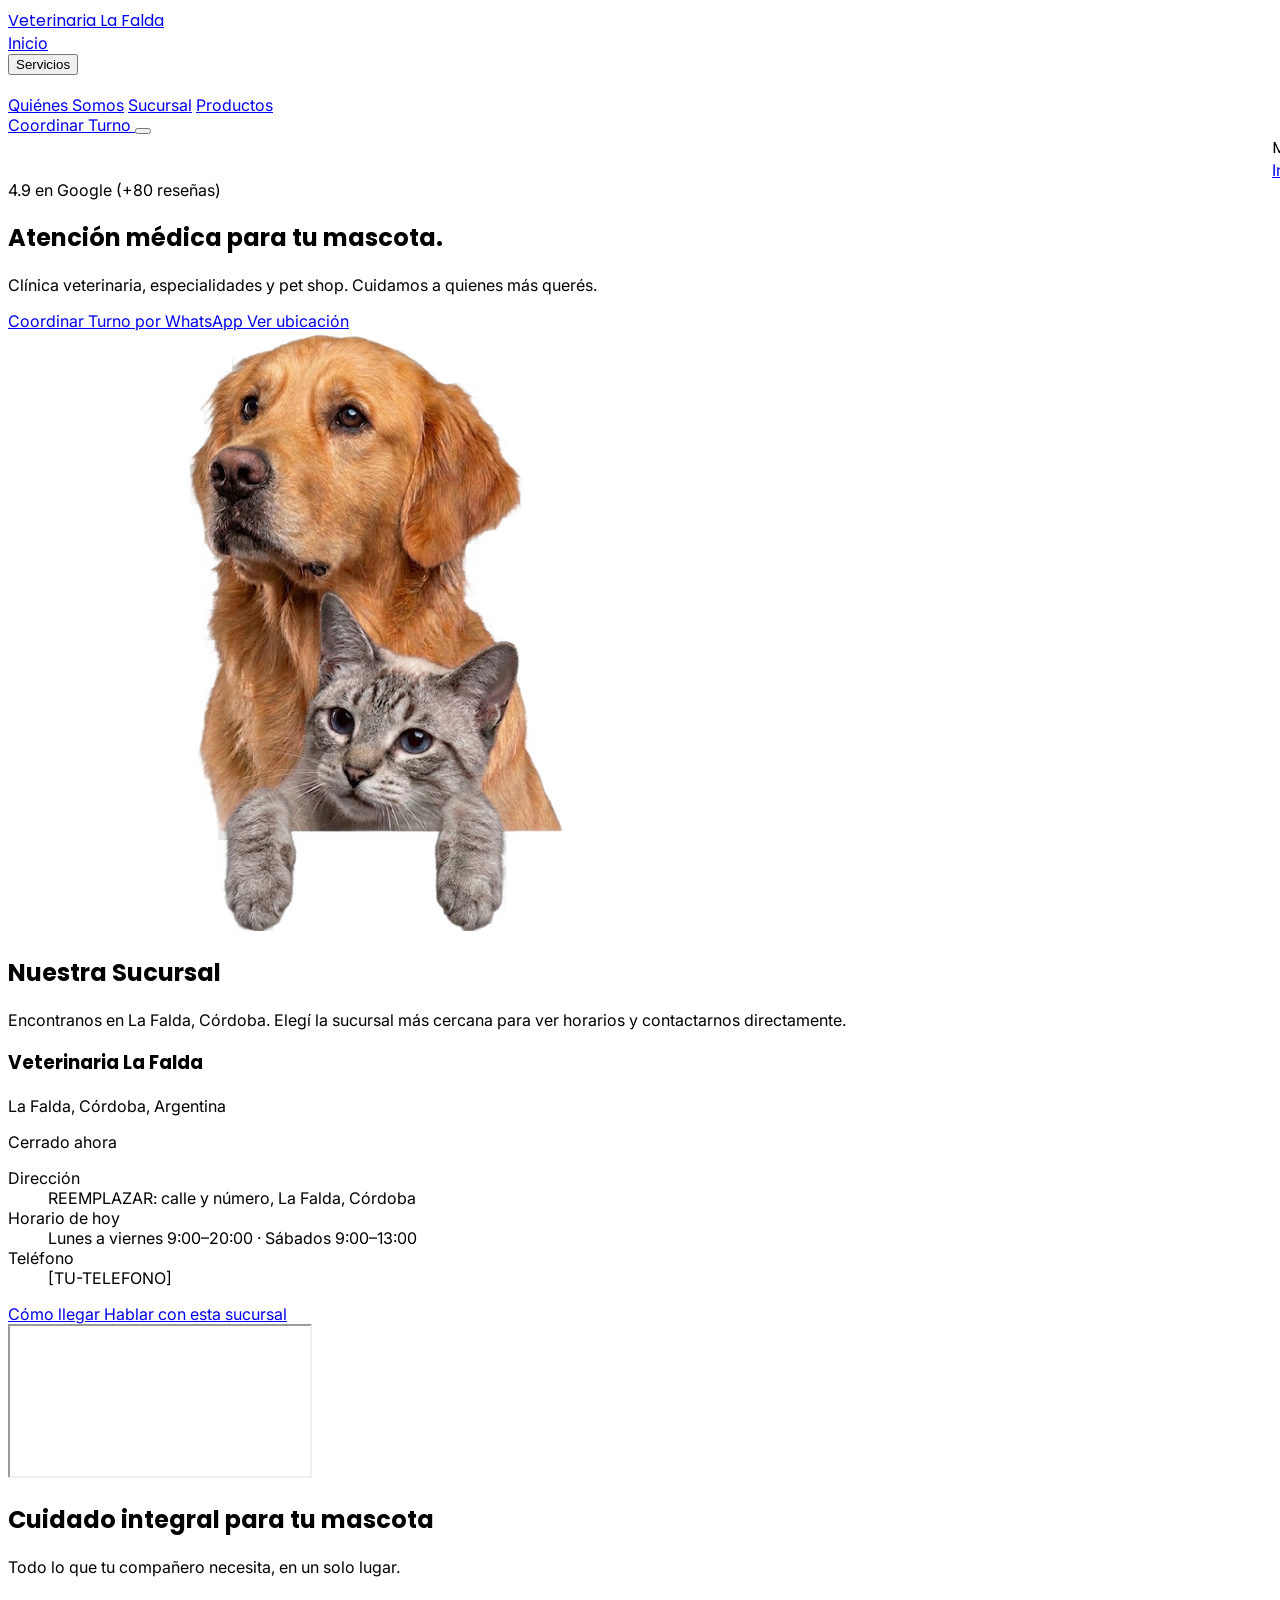
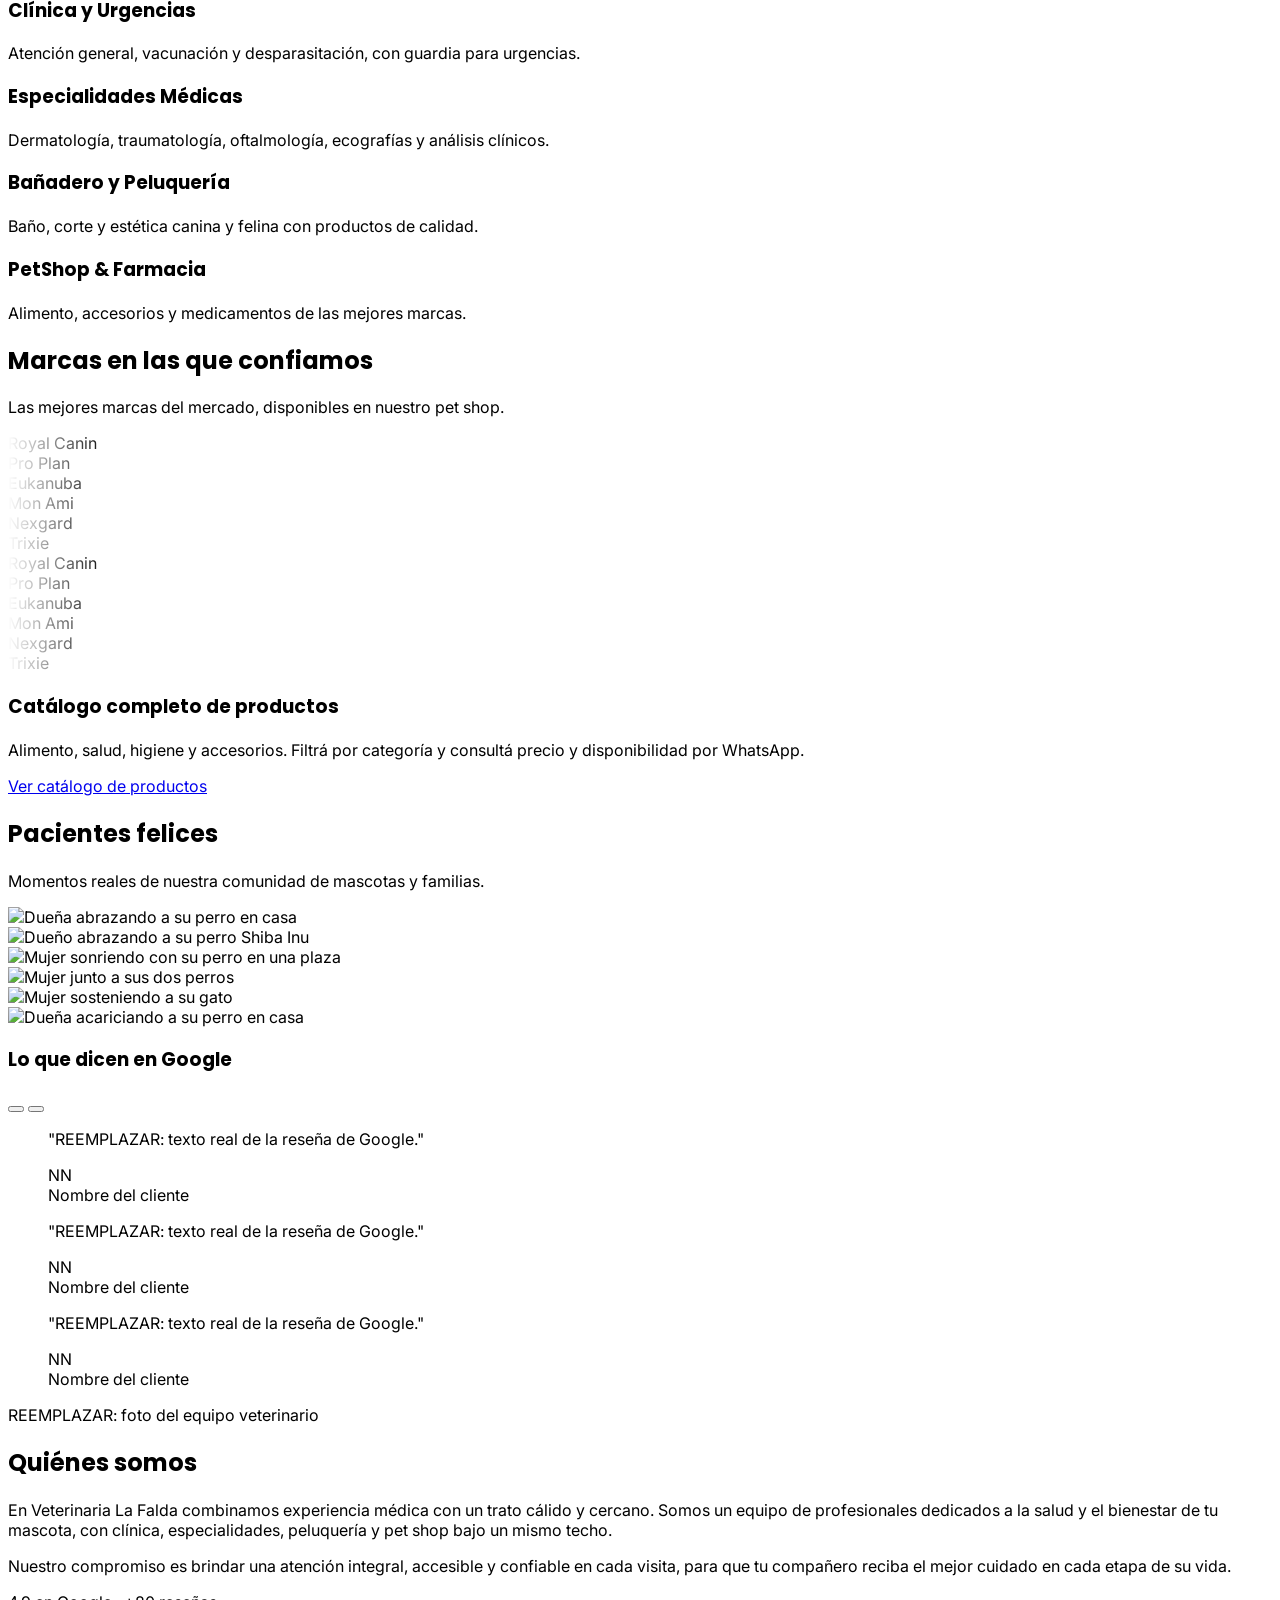
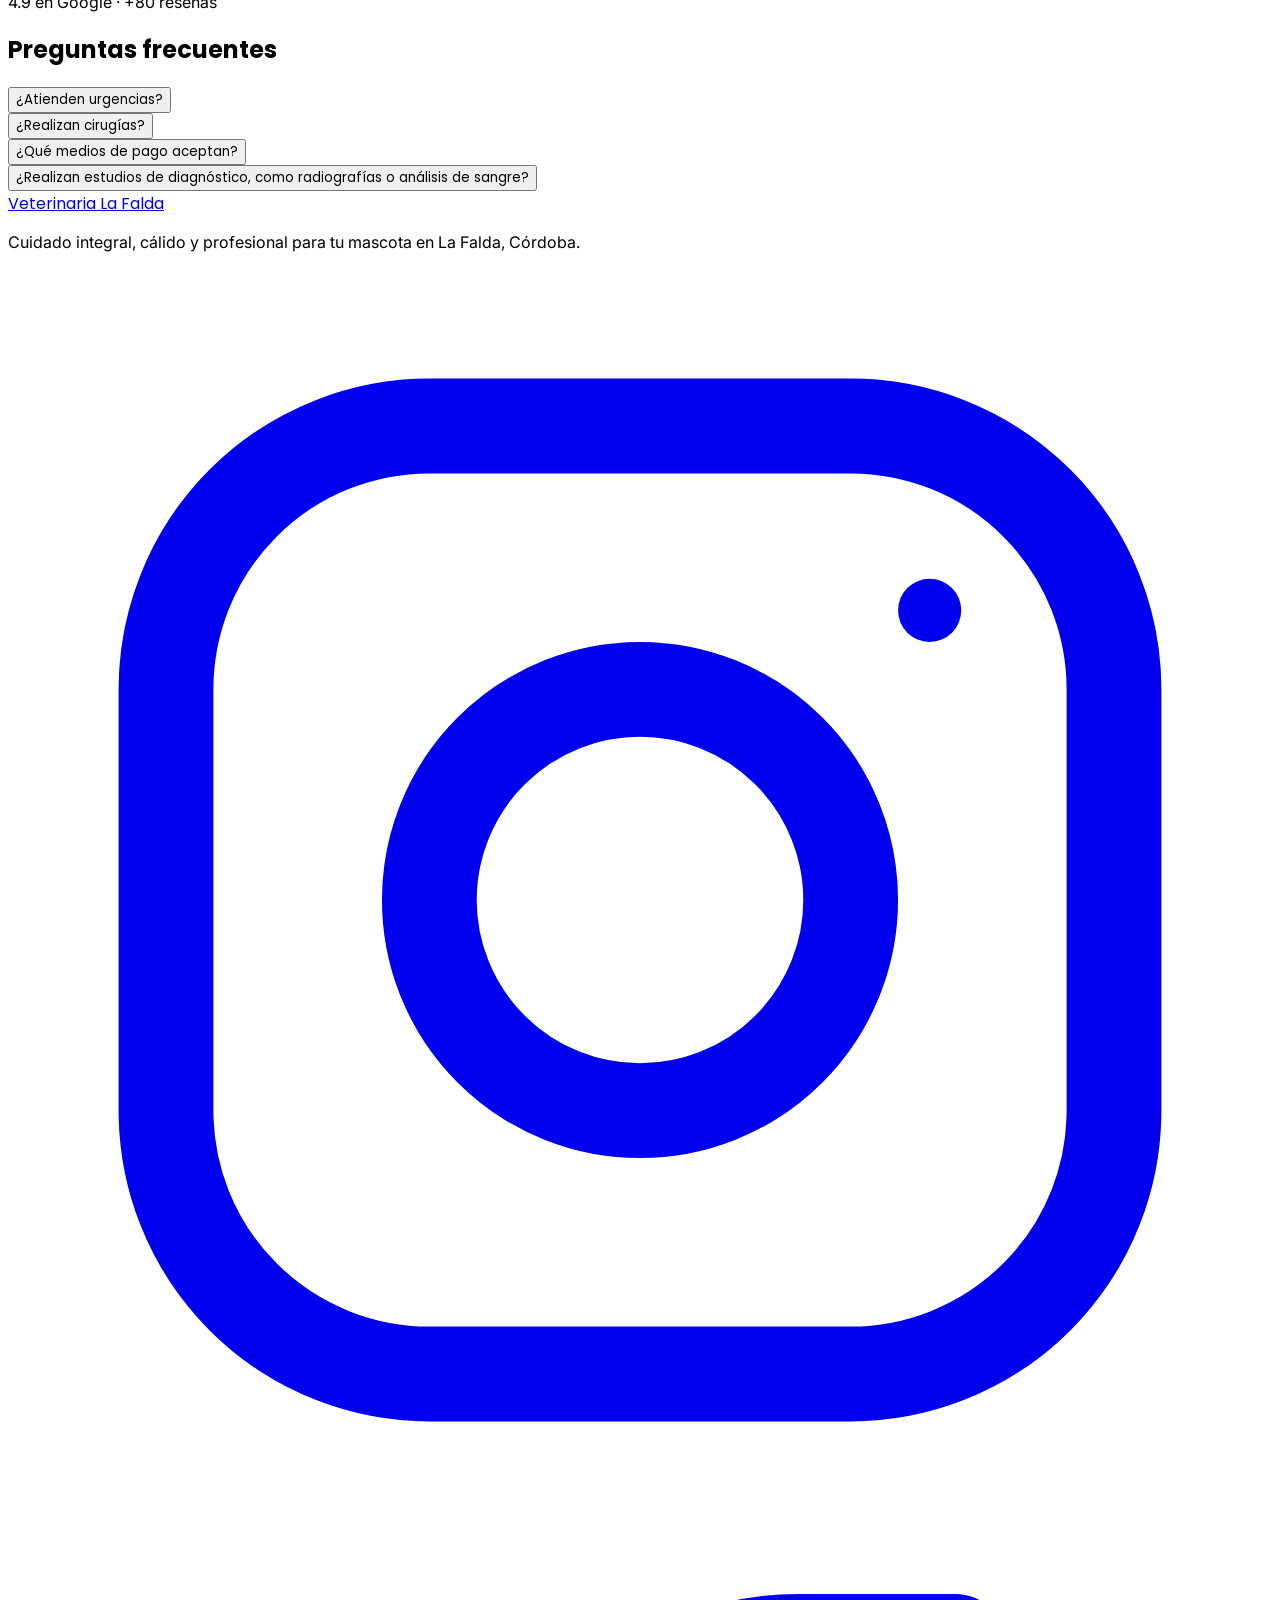
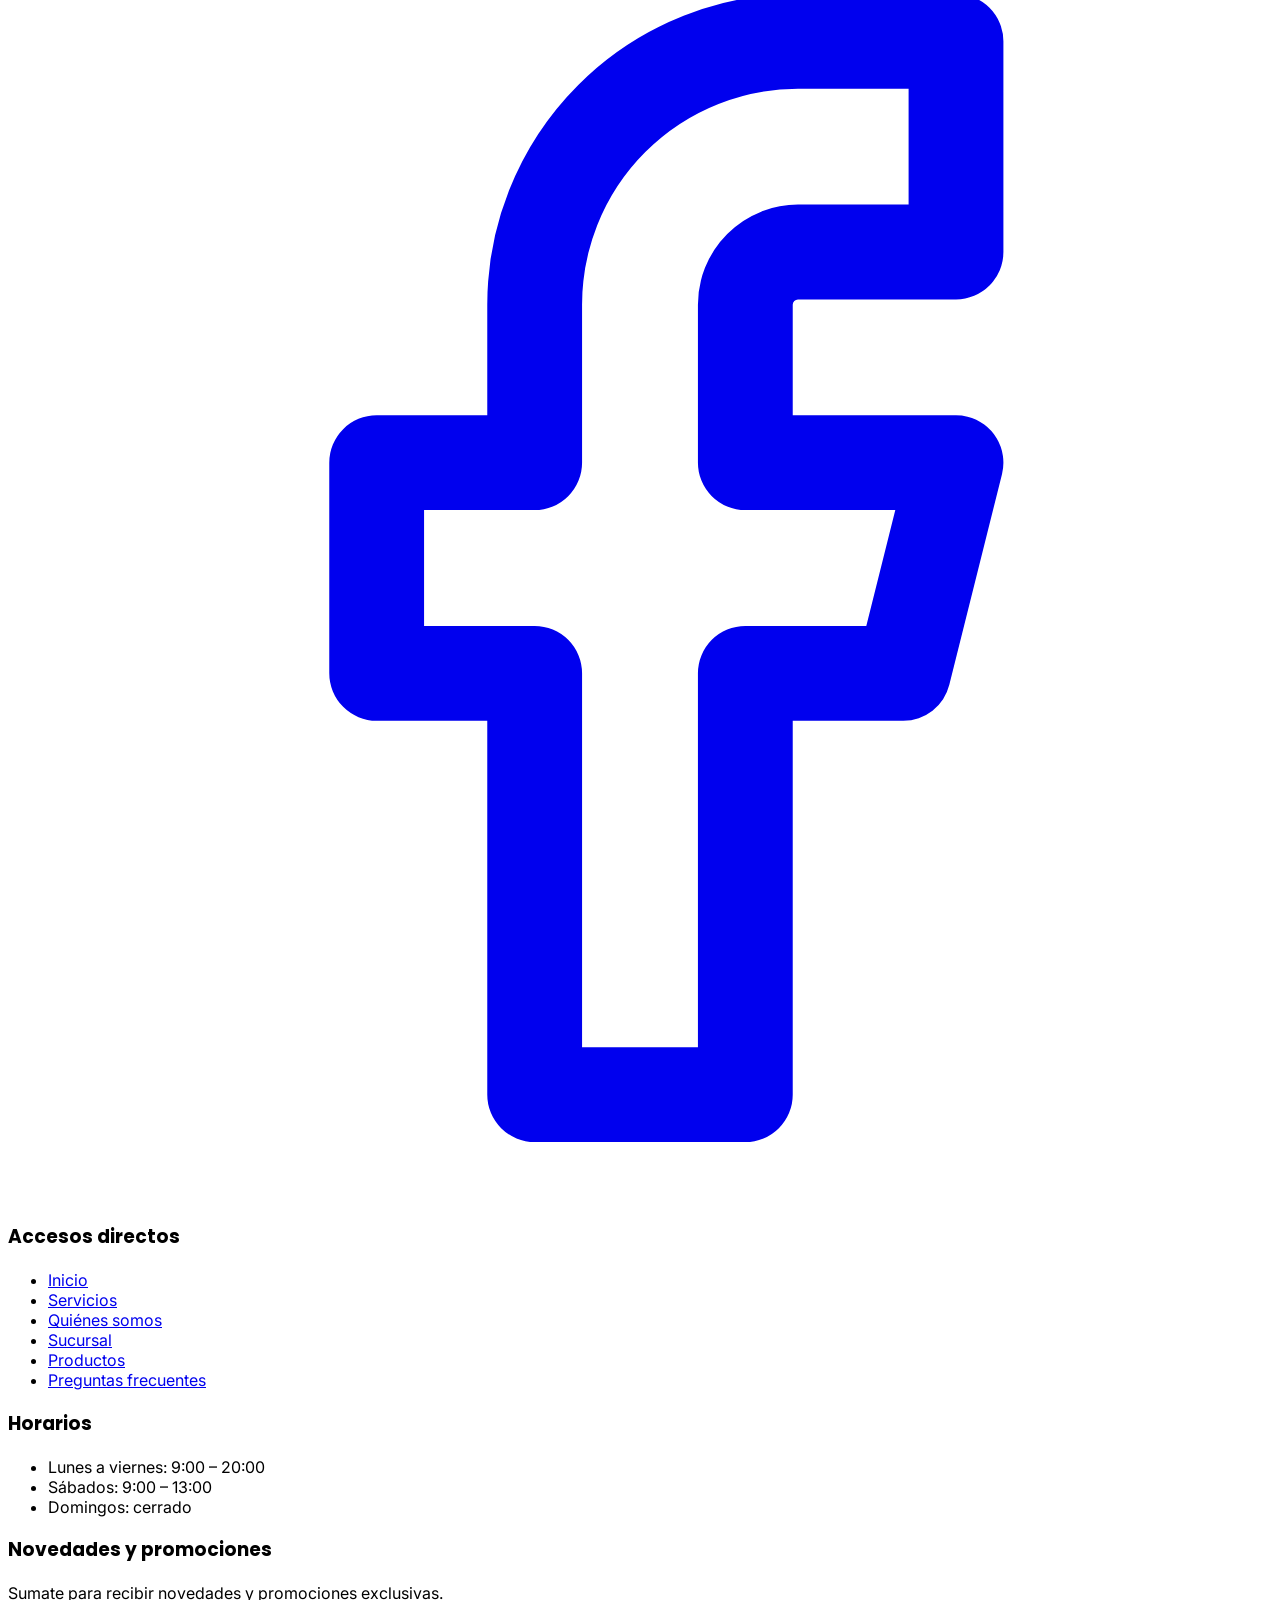
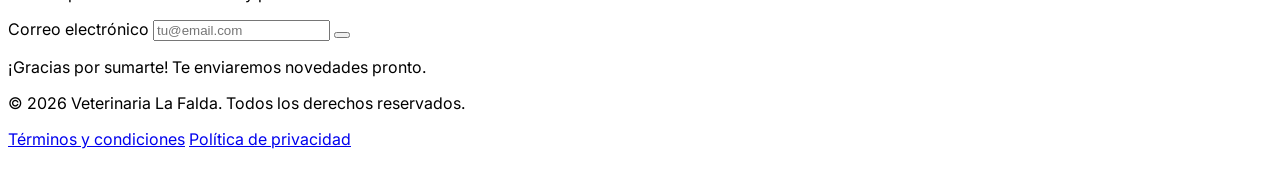
==== index.html @ 77dce860 "Commit inicial: sitio web de veterinaria Co-Authored-By: Claude Opus 5 <noreply@anthropic.com>" ====
<!DOCTYPE html>
<html lang="es-AR">
<head>
  <meta charset="UTF-8" />
  <meta name="viewport" content="width=device-width, initial-scale=1.0" />
  <title>Veterinaria La Falda</title>
  <meta name="description" content="Veterinaria La Falda: clínica veterinaria, especialidades médicas, peluquería, bañadero y pet shop en La Falda, Córdoba. 4.9 estrellas en Google con más de 80 reseñas." />

  <!-- Open Graph -->
  <meta property="og:title" content="Veterinaria La Falda" />
  <meta property="og:description" content="Atención médica de excelencia y amor para tu mascota. Clínica, especialidades, peluquería y pet shop en La Falda, Córdoba." />
  <meta property="og:type" content="website" />
  <!-- REEMPLAZAR: URL final del sitio y URL de imagen de portada -->
  <meta property="og:url" content="https://www.veterinarialafalda.com.ar/" />
  <meta property="og:image" content="/assets/og-cover.jpg" />

  <!-- Rendimiento: preconnect a los orígenes externos usados -->
  <link rel="preconnect" href="https://fonts.googleapis.com" />
  <link rel="preconnect" href="https://fonts.gstatic.com" crossorigin />
  <link rel="preconnect" href="https://cdn.tailwindcss.com" />
  <link rel="preconnect" href="https://unpkg.com" />

  <link href="https://fonts.googleapis.com/css2?family=Poppins:wght@500;600;700;800&family=Inter:wght@400;500;600&display=swap" rel="stylesheet" />

  <!-- Tailwind CSS vía CDN + configuración de marca -->
  <script src="https://cdn.tailwindcss.com"></script>
  <script>
    tailwind.config = {
      theme: {
        extend: {
          colors: {
            primary: {
              50: "#f0f9ff",
              100: "#e0f2fe",
              200: "#bae6fd",
              300: "#7dd3fc",
              400: "#38bdf8",
              500: "#0ea5e9",
              600: "#0284c7",
              700: "#0369a1",
            },
            secondary: {
              600: "#123c69",
              700: "#0b2545",
              800: "#081a33",
              900: "#051021",
            },
          },
          fontFamily: {
            heading: ["Poppins", "system-ui", "sans-serif"],
            body: ["Inter", "system-ui", "sans-serif"],
          },
        },
      },
    };
  </script>

  <link rel="stylesheet" href="css/style.css" />

  <!-- Datos estructurados para SEO local -->
  <script type="application/ld+json">
  {
    "@context": "https://schema.org",
    "@type": "VeterinaryCare",
    "name": "Veterinaria La Falda",
    "image": "/assets/og-cover.jpg",
    "telephone": "+54-3548-000000",
    "priceRange": "$$",
    "address": {
      "@type": "PostalAddress",
      "streetAddress": "REEMPLAZAR: dirección completa",
      "addressLocality": "La Falda",
      "addressRegion": "Córdoba",
      "addressCountry": "AR"
    },
    "aggregateRating": {
      "@type": "AggregateRating",
      "ratingValue": "4.9",
      "reviewCount": "80"
    },
    "openingHoursSpecification": [
      {
        "@type": "OpeningHoursSpecification",
        "dayOfWeek": ["Monday", "Tuesday", "Wednesday", "Thursday", "Friday"],
        "opens": "09:00",
        "closes": "20:00"
      },
      {
        "@type": "OpeningHoursSpecification",
        "dayOfWeek": ["Saturday"],
        "opens": "09:00",
        "closes": "13:00"
      }
    ]
  }
  </script>
</head>

<body class="font-body text-secondary-800 bg-white antialiased">

  <!-- ===================== HEADER ===================== -->
  <header class="sticky top-0 z-40 bg-white/95 backdrop-blur border-b border-primary-100">
    <div class="max-w-7xl mx-auto px-4 sm:px-6 lg:px-8">
      <div class="flex items-center justify-between h-16 md:h-20">

        <!-- Logo -->
        <a href="#inicio" class="flex items-center gap-2 font-heading font-bold text-lg md:text-xl text-secondary-700">
          <span class="flex h-9 w-9 items-center justify-center rounded-full bg-primary-500 text-white">
            <i data-lucide="paw-print" class="h-5 w-5"></i>
          </span>
          Veterinaria La Falda
        </a>

        <!-- Nav desktop -->
        <nav class="hidden md:flex items-center gap-8" aria-label="Navegación principal">
          <a href="#inicio" class="text-sm font-medium text-secondary-700 hover:text-primary-600 transition-colors">Inicio</a>

          <div class="relative">
            <button
              id="services-dropdown-btn"
              type="button"
              aria-haspopup="true"
              aria-expanded="false"
              class="flex items-center gap-1 text-sm font-medium text-secondary-700 hover:text-primary-600 transition-colors"
            >
              Servicios
              <i data-lucide="chevron-down" class="h-4 w-4"></i>
            </button>

            <div
              id="services-dropdown"
              class="services-dropdown absolute left-1/2 -translate-x-1/2 mt-3 w-72 rounded-xl border border-primary-100 bg-white p-2 shadow-xl"
            >
              <a href="#servicios" class="flex items-center gap-3 rounded-lg p-3 hover:bg-primary-50 transition-colors">
                <i data-lucide="stethoscope" class="h-5 w-5 text-primary-600"></i>
                <span class="text-sm font-medium">Atención Médica</span>
              </a>
              <a href="#servicios" class="flex items-center gap-3 rounded-lg p-3 hover:bg-primary-50 transition-colors">
                <i data-lucide="microscope" class="h-5 w-5 text-primary-600"></i>
                <span class="text-sm font-medium">Especialidades</span>
              </a>
              <a href="#servicios" class="flex items-center gap-3 rounded-lg p-3 hover:bg-primary-50 transition-colors">
                <i data-lucide="scissors" class="h-5 w-5 text-primary-600"></i>
                <span class="text-sm font-medium">Peluquería</span>
              </a>
              <a href="#servicios" class="flex items-center gap-3 rounded-lg p-3 hover:bg-primary-50 transition-colors">
                <i data-lucide="flask-conical" class="h-5 w-5 text-primary-600"></i>
                <span class="text-sm font-medium">Estudios Clínicos</span>
              </a>
            </div>
          </div>

          <a href="#quienes-somos" class="text-sm font-medium text-secondary-700 hover:text-primary-600 transition-colors">Quiénes Somos</a>
          <a href="#sucursal" class="text-sm font-medium text-secondary-700 hover:text-primary-600 transition-colors">Sucursal</a>
          <a href="productos.html" class="text-sm font-medium text-secondary-700 hover:text-primary-600 transition-colors">Productos</a>
        </nav>

        <!-- CTA + hamburguesa -->
        <div class="flex items-center gap-3">
          <!-- REEMPLAZAR: número real de WhatsApp -->
          <a
            href="https://wa.me/5493548000000?text=Hola%2C%20quiero%20coordinar%20un%20turno"
            target="_blank"
            rel="noopener noreferrer"
            class="hidden md:inline-flex items-center gap-2 rounded-full bg-primary-500 px-5 py-2.5 text-sm font-semibold text-white shadow-sm transition-all hover:bg-primary-600 hover:shadow-md"
          >
            <i data-lucide="message-circle" class="h-4 w-4"></i>
            Coordinar Turno
          </a>

          <button
            id="mobile-menu-btn"
            type="button"
            aria-expanded="false"
            aria-controls="mobile-menu"
            aria-label="Abrir menú"
            class="md:hidden flex h-10 w-10 items-center justify-center rounded-lg text-secondary-700 hover:bg-primary-50"
          >
            <i data-lucide="menu" class="h-6 w-6"></i>
          </button>
        </div>
      </div>
    </div>

    <!-- Menú mobile -->
    <div
      id="mobile-menu"
      class="mobile-menu fixed inset-y-0 right-0 z-50 w-full max-w-sm bg-white shadow-2xl md:hidden"
      aria-hidden="true"
    >
      <div class="flex items-center justify-between px-5 h-16 border-b border-primary-100">
        <span class="font-heading font-bold text-secondary-700">Menú</span>
        <button id="mobile-menu-close" type="button" aria-label="Cerrar menú" class="flex h-10 w-10 items-center justify-center rounded-lg hover:bg-primary-50">
          <i data-lucide="x" class="h-6 w-6"></i>
        </button>
      </div>
      <nav class="flex flex-col p-5 gap-1" aria-label="Navegación mobile">
        <a href="#inicio" class="rounded-lg px-4 py-3 text-base font-medium text-secondary-700 hover:bg-primary-50">Inicio</a>
        <a href="#servicios" class="rounded-lg px-4 py-3 text-base font-medium text-secondary-700 hover:bg-primary-50">Servicios</a>
        <a href="#quienes-somos" class="rounded-lg px-4 py-3 text-base font-medium text-secondary-700 hover:bg-primary-50">Quiénes Somos</a>
        <a href="#sucursal" class="rounded-lg px-4 py-3 text-base font-medium text-secondary-700 hover:bg-primary-50">Sucursal</a>
        <a href="productos.html" class="rounded-lg px-4 py-3 text-base font-medium text-secondary-700 hover:bg-primary-50">Productos</a>
        <a
          href="https://wa.me/5493548000000?text=Hola%2C%20quiero%20coordinar%20un%20turno"
          target="_blank"
          rel="noopener noreferrer"
          class="mt-4 inline-flex items-center justify-center gap-2 rounded-full bg-primary-500 px-5 py-3 text-base font-semibold text-white"
        >
          <i data-lucide="message-circle" class="h-5 w-5"></i>
          Coordinar Turno por WhatsApp
        </a>
      </nav>
    </div>
  </header>

  <main>
    <!-- ===================== HERO ===================== -->
    <!-- Nota: sin overflow-hidden a propósito, para que la imagen del perro y el gato pueda sobresalir hacia la sección de abajo -->
    <section id="inicio" class="relative bg-gradient-to-b from-primary-50 to-white">
      <div class="max-w-7xl mx-auto px-4 sm:px-6 lg:px-8 -mt-5 pt-0 pb-16 md:-mt-6 md:pt-0 md:pb-0 grid md:grid-cols-2 gap-12 items-center">
        <div>
          <span class="inline-flex items-center gap-2 rounded-full bg-white px-4 py-2 text-sm font-semibold text-secondary-700 shadow-sm ring-1 ring-primary-100">
            <span class="flex text-amber-400" aria-hidden="true">
              <i data-lucide="star" class="h-4 w-4 fill-current"></i>
              <i data-lucide="star" class="h-4 w-4 fill-current"></i>
              <i data-lucide="star" class="h-4 w-4 fill-current"></i>
              <i data-lucide="star" class="h-4 w-4 fill-current"></i>
              <i data-lucide="star" class="h-4 w-4 fill-current"></i>
            </span>
            4.9 en Google (+80 reseñas)
          </span>

          <h1 class="mt-6 font-heading text-4xl sm:text-5xl font-extrabold leading-tight text-secondary-800">
            Atención médica para tu mascota.
          </h1>

          <p class="mt-5 text-lg text-secondary-600 max-w-xl">
            Clínica veterinaria, especialidades y pet shop. Cuidamos a quienes más querés.
          </p>

          <div class="mt-8 flex flex-col sm:flex-row gap-4">
            <!-- REEMPLAZAR: número real de WhatsApp -->
            <a
              href="https://wa.me/5493548000000?text=Hola%2C%20quiero%20coordinar%20un%20turno"
              target="_blank"
              rel="noopener noreferrer"
              class="inline-flex items-center justify-center gap-2 rounded-full bg-primary-500 px-6 py-3.5 text-base font-semibold text-white shadow-md transition-transform hover:scale-[1.03] hover:bg-primary-600"
            >
              <i data-lucide="message-circle" class="h-5 w-5"></i>
              Coordinar Turno por WhatsApp
            </a>
            <a
              href="#sucursal"
              class="inline-flex items-center justify-center gap-2 rounded-full border border-secondary-200 bg-white px-6 py-3.5 text-base font-semibold text-secondary-700 transition-transform hover:scale-[1.03] hover:border-primary-300"
            >
              <i data-lucide="map-pin" class="h-5 w-5"></i>
              Ver ubicación
            </a>
          </div>
        </div>

        <!-- Imagen hero: perro y gato; se desplaza un poco más abajo para que las patitas del gato "floten" sobre la sección de abajo -->
        <div class="relative z-10 md:self-end">
          <img
            src="assets/dogandgat.png"
            alt="Perro golden retriever y gato asomándose juntos, con las patitas apoyadas, pacientes felices de Veterinaria La Falda"
            width="569"
            height="600"
            fetchpriority="high"
            class="relative mx-auto block w-full max-w-sm md:max-w-md lg:max-w-lg md:translate-y-[74px] lg:translate-y-[90px] drop-shadow-2xl"
          />
        </div>
      </div>
    </section>

    <!-- ===================== SUCURSAL ===================== -->
    <section id="sucursal" class="bg-secondary-700 text-white">
      <div class="max-w-7xl mx-auto px-4 sm:px-6 lg:px-8 py-16 md:py-20">
        <div class="max-w-2xl">
          <h2 class="font-heading text-3xl sm:text-4xl font-bold">Nuestra Sucursal</h2>
          <p class="mt-3 text-secondary-100">
            Encontranos en La Falda, Córdoba. Elegí la sucursal más cercana para ver horarios y contactarnos directamente.
          </p>
        </div>

        <!--
          Selector de sucursales: hoy hay una sola (La Falda).
          Para agregar más sucursales a futuro, duplicar el <article data-branch> y
          conectar la lógica de filtrado/selección en js/main.js.
        -->
        <div class="mt-10 grid md:grid-cols-2 gap-8 items-stretch">
          <article data-branch="la-falda" class="rounded-2xl bg-white text-secondary-800 p-6 md:p-8 shadow-xl">
            <div class="flex items-start justify-between gap-4">
              <div>
                <h3 class="font-heading text-xl font-bold">Veterinaria La Falda</h3>
                <p class="text-sm text-secondary-500">La Falda, Córdoba, Argentina</p>
              </div>
              <span id="branch-status" class="shrink-0 rounded-full bg-slate-200 px-3 py-1 text-xs font-semibold text-slate-600">
                Verificando horario…
              </span>
            </div>

            <dl class="mt-6 space-y-4 text-sm">
              <div class="flex items-start gap-3">
                <i data-lucide="map-pin" class="h-5 w-5 text-primary-600 shrink-0"></i>
                <div>
                  <dt class="font-semibold">Dirección</dt>
                  <!-- REEMPLAZAR: dirección completa en texto -->
                  <dd class="text-secondary-600">REEMPLAZAR: calle y número, La Falda, Córdoba</dd>
                </div>
              </div>
              <div class="flex items-start gap-3">
                <i data-lucide="clock" class="h-5 w-5 text-primary-600 shrink-0"></i>
                <div>
                  <dt class="font-semibold">Horario de hoy</dt>
                  <!-- REEMPLAZAR: horario real -->
                  <dd class="text-secondary-600">Lunes a viernes 9:00–20:00 · Sábados 9:00–13:00</dd>
                </div>
              </div>
              <div class="flex items-start gap-3">
                <i data-lucide="phone" class="h-5 w-5 text-primary-600 shrink-0"></i>
                <div>
                  <dt class="font-semibold">Teléfono</dt>
                  <!-- REEMPLAZAR: teléfono real -->
                  <dd class="text-secondary-600">[TU-TELEFONO]</dd>
                </div>
              </div>
            </dl>

            <div class="mt-7 flex flex-col sm:flex-row gap-3">
              <a
                href="https://share.google/zpCEaZ7UfkKtW2g9u"
                target="_blank"
                rel="noopener noreferrer"
                class="inline-flex items-center justify-center gap-2 rounded-full bg-primary-500 px-5 py-3 text-sm font-semibold text-white transition-colors hover:bg-primary-600"
              >
                <i data-lucide="navigation" class="h-4 w-4"></i>
                Cómo llegar
              </a>
              <!-- REEMPLAZAR: número real de WhatsApp de esta sucursal -->
              <a
                href="https://wa.me/5493548000000?text=Hola%2C%20quiero%20consultar%20sobre%20la%20sucursal%20La%20Falda"
                target="_blank"
                rel="noopener noreferrer"
                class="inline-flex items-center justify-center gap-2 rounded-full border border-secondary-200 px-5 py-3 text-sm font-semibold text-secondary-700 transition-colors hover:border-primary-300"
              >
                <i data-lucide="message-circle" class="h-4 w-4"></i>
                Hablar con esta sucursal
              </a>
            </div>
          </article>

          <!-- Mapa embebido -->
          <div class="rounded-2xl overflow-hidden ring-1 ring-white/10 min-h-[320px]">
            <iframe
              title="Ubicación de Veterinaria La Falda en Google Maps"
              src="https://maps.google.com/maps?q=La%20Falda%2C%20C%C3%B3rdoba%2C%20Argentina&t=&z=15&ie=UTF8&iwloc=&output=embed"
              class="h-full w-full min-h-[320px] border-0"
              loading="lazy"
              referrerpolicy="no-referrer-when-downgrade"
            ></iframe>
          </div>
        </div>
      </div>
    </section>

    <!-- ===================== SERVICIOS ===================== -->
    <section id="servicios" class="bg-white">
      <div class="max-w-7xl mx-auto px-4 sm:px-6 lg:px-8 py-16 md:py-24">
        <div class="max-w-2xl mx-auto text-center">
          <h2 class="font-heading text-3xl sm:text-4xl font-bold text-secondary-800">Cuidado integral para tu mascota</h2>
          <p class="mt-3 text-secondary-600">Todo lo que tu compañero necesita, en un solo lugar.</p>
        </div>

        <div class="mt-12 grid sm:grid-cols-2 lg:grid-cols-4 gap-6">
          <article class="group rounded-2xl border border-primary-100 p-6 transition-all hover:-translate-y-1 hover:shadow-xl hover:border-primary-300">
            <div class="flex h-12 w-12 items-center justify-center rounded-xl bg-primary-100 text-primary-600 transition-colors group-hover:bg-primary-500 group-hover:text-white">
              <i data-lucide="stethoscope" class="h-6 w-6"></i>
            </div>
            <h3 class="mt-5 font-heading text-lg font-bold text-secondary-800">Clínica y Urgencias</h3>
            <p class="mt-2 text-sm text-secondary-600">Atención general, vacunación y desparasitación, con guardia para urgencias.</p>
          </article>

          <article class="group rounded-2xl border border-primary-100 p-6 transition-all hover:-translate-y-1 hover:shadow-xl hover:border-primary-300">
            <div class="flex h-12 w-12 items-center justify-center rounded-xl bg-primary-100 text-primary-600 transition-colors group-hover:bg-primary-500 group-hover:text-white">
              <i data-lucide="microscope" class="h-6 w-6"></i>
            </div>
            <h3 class="mt-5 font-heading text-lg font-bold text-secondary-800">Especialidades Médicas</h3>
            <p class="mt-2 text-sm text-secondary-600">Dermatología, traumatología, oftalmología, ecografías y análisis clínicos.</p>
          </article>

          <article class="group rounded-2xl border border-primary-100 p-6 transition-all hover:-translate-y-1 hover:shadow-xl hover:border-primary-300">
            <div class="flex h-12 w-12 items-center justify-center rounded-xl bg-primary-100 text-primary-600 transition-colors group-hover:bg-primary-500 group-hover:text-white">
              <i data-lucide="scissors" class="h-6 w-6"></i>
            </div>
            <h3 class="mt-5 font-heading text-lg font-bold text-secondary-800">Bañadero y Peluquería</h3>
            <p class="mt-2 text-sm text-secondary-600">Baño, corte y estética canina y felina con productos de calidad.</p>
          </article>

          <article class="group rounded-2xl border border-primary-100 p-6 transition-all hover:-translate-y-1 hover:shadow-xl hover:border-primary-300">
            <div class="flex h-12 w-12 items-center justify-center rounded-xl bg-primary-100 text-primary-600 transition-colors group-hover:bg-primary-500 group-hover:text-white">
              <i data-lucide="shopping-bag" class="h-6 w-6"></i>
            </div>
            <h3 class="mt-5 font-heading text-lg font-bold text-secondary-800">PetShop &amp; Farmacia</h3>
            <p class="mt-2 text-sm text-secondary-600">Alimento, accesorios y medicamentos de las mejores marcas.</p>
          </article>
        </div>
      </div>
    </section>

    <!-- ===================== MARCAS / TIENDA ===================== -->
    <section id="tienda">
      <div class="bg-secondary-700 text-white py-16 md:py-20">
        <div class="max-w-7xl mx-auto px-4 sm:px-6 lg:px-8">
          <div class="flex items-end justify-between gap-4 flex-wrap">
            <div>
              <h2 class="font-heading text-3xl sm:text-4xl font-bold">Marcas en las que confiamos</h2>
              <p class="mt-2 text-secondary-100">Las mejores marcas del mercado, disponibles en nuestro pet shop.</p>
            </div>
          </div>

          <!-- Marquee: se desplaza solo en loop infinito; el set de logos se duplica para que el ciclo sea continuo -->
          <div class="marquee mt-8">
            <div class="marquee-track flex gap-4">
              <!-- REEMPLAZAR: logos reales de marcas -->
              <div class="shrink-0 flex h-24 w-44 items-center justify-center rounded-xl bg-white text-sm font-semibold text-secondary-700 shadow-sm">Royal Canin</div>
              <div class="shrink-0 flex h-24 w-44 items-center justify-center rounded-xl bg-white text-sm font-semibold text-secondary-700 shadow-sm">Pro Plan</div>
              <div class="shrink-0 flex h-24 w-44 items-center justify-center rounded-xl bg-white text-sm font-semibold text-secondary-700 shadow-sm">Eukanuba</div>
              <div class="shrink-0 flex h-24 w-44 items-center justify-center rounded-xl bg-white text-sm font-semibold text-secondary-700 shadow-sm">Mon Ami</div>
              <div class="shrink-0 flex h-24 w-44 items-center justify-center rounded-xl bg-white text-sm font-semibold text-secondary-700 shadow-sm">Nexgard</div>
              <div class="shrink-0 flex h-24 w-44 items-center justify-center rounded-xl bg-white text-sm font-semibold text-secondary-700 shadow-sm">Trixie</div>
              <div class="shrink-0 flex h-24 w-44 items-center justify-center rounded-xl bg-white text-sm font-semibold text-secondary-700 shadow-sm" aria-hidden="true">Royal Canin</div>
              <div class="shrink-0 flex h-24 w-44 items-center justify-center rounded-xl bg-white text-sm font-semibold text-secondary-700 shadow-sm" aria-hidden="true">Pro Plan</div>
              <div class="shrink-0 flex h-24 w-44 items-center justify-center rounded-xl bg-white text-sm font-semibold text-secondary-700 shadow-sm" aria-hidden="true">Eukanuba</div>
              <div class="shrink-0 flex h-24 w-44 items-center justify-center rounded-xl bg-white text-sm font-semibold text-secondary-700 shadow-sm" aria-hidden="true">Mon Ami</div>
              <div class="shrink-0 flex h-24 w-44 items-center justify-center rounded-xl bg-white text-sm font-semibold text-secondary-700 shadow-sm" aria-hidden="true">Nexgard</div>
              <div class="shrink-0 flex h-24 w-44 items-center justify-center rounded-xl bg-white text-sm font-semibold text-secondary-700 shadow-sm" aria-hidden="true">Trixie</div>
            </div>
          </div>
        </div>
      </div>

      <div class="bg-primary-50 py-14 md:py-16">
        <div class="max-w-7xl mx-auto px-4 sm:px-6 lg:px-8">
          <div class="rounded-2xl bg-white p-8 md:p-10 shadow-sm flex flex-col md:flex-row items-center justify-between gap-6 text-center md:text-left">
            <div>
              <h3 class="font-heading text-2xl font-bold text-secondary-800">Catálogo completo de productos</h3>
              <p class="mt-2 text-secondary-600">Alimento, salud, higiene y accesorios. Filtrá por categoría y consultá precio y disponibilidad por WhatsApp.</p>
            </div>
            <a
              href="productos.html"
              class="shrink-0 inline-flex items-center justify-center gap-2 rounded-full bg-primary-500 px-6 py-3.5 text-base font-semibold text-white shadow-md transition-transform hover:scale-[1.03] hover:bg-primary-600"
            >
              <i data-lucide="shopping-bag" class="h-5 w-5"></i>
              Ver catálogo de productos
            </a>
          </div>
        </div>
      </div>
    </section>

    <!-- ===================== GALERÍA + TESTIMONIOS ===================== -->
    <section id="pacientes" class="bg-secondary-800 text-white">
      <div class="max-w-7xl mx-auto px-4 sm:px-6 lg:px-8 py-16 md:py-24">
        <div class="max-w-2xl">
          <h2 class="font-heading text-3xl sm:text-4xl font-bold">Pacientes felices</h2>
          <p class="mt-3 text-secondary-200">Momentos reales de nuestra comunidad de mascotas y familias.</p>
        </div>

        <!-- Grid estilo Instagram: fotos ilustrativas de mascotas con sus dueños (banco de imágenes libres, REEMPLAZAR por fotos reales de pacientes cuando estén disponibles) -->
        <div class="mt-10 grid grid-cols-3 sm:grid-cols-4 lg:grid-cols-6 gap-2 md:gap-3">
          <div class="aspect-square rounded-lg overflow-hidden bg-secondary-600">
            <img src="https://images.pexels.com/photos/10117517/pexels-photo-10117517.jpeg?auto=compress&cs=tinysrgb&w=400" alt="Dueña abrazando a su perro en casa" loading="lazy" class="h-full w-full object-cover" />
          </div>
          <div class="aspect-square rounded-lg overflow-hidden bg-secondary-600">
            <img src="https://images.pexels.com/photos/37348535/pexels-photo-37348535.jpeg?auto=compress&cs=tinysrgb&w=400" alt="Dueño abrazando a su perro Shiba Inu" loading="lazy" class="h-full w-full object-cover" />
          </div>
          <div class="aspect-square rounded-lg overflow-hidden bg-secondary-600">
            <img src="https://images.pexels.com/photos/38685296/pexels-photo-38685296.jpeg?auto=compress&cs=tinysrgb&w=400" alt="Mujer sonriendo con su perro en una plaza" loading="lazy" class="h-full w-full object-cover" />
          </div>
          <div class="aspect-square rounded-lg overflow-hidden bg-secondary-600">
            <img src="https://images.pexels.com/photos/15390589/pexels-photo-15390589.jpeg?auto=compress&cs=tinysrgb&w=400" alt="Mujer junto a sus dos perros" loading="lazy" class="h-full w-full object-cover" />
          </div>
          <div class="aspect-square rounded-lg overflow-hidden bg-secondary-600">
            <img src="https://images.pexels.com/photos/6865039/pexels-photo-6865039.jpeg?auto=compress&cs=tinysrgb&w=400" alt="Mujer sosteniendo a su gato" loading="lazy" class="h-full w-full object-cover" />
          </div>
          <div class="aspect-square rounded-lg overflow-hidden bg-secondary-600">
            <img src="https://images.pexels.com/photos/5255212/pexels-photo-5255212.jpeg?auto=compress&cs=tinysrgb&w=400" alt="Dueña acariciando a su perro en casa" loading="lazy" class="h-full w-full object-cover" />
          </div>
        </div>

        <!-- Carrusel de testimonios -->
        <div class="mt-16">
          <div class="flex items-end justify-between gap-4 flex-wrap">
            <h3 class="font-heading text-2xl font-bold">Lo que dicen en Google</h3>
            <div class="hidden sm:flex gap-2" data-carousel-controls>
              <button type="button" data-carousel-prev aria-label="Testimonio anterior" class="flex h-10 w-10 items-center justify-center rounded-full bg-white/10 hover:bg-white/20">
                <i data-lucide="chevron-left" class="h-5 w-5"></i>
              </button>
              <button type="button" data-carousel-next aria-label="Testimonio siguiente" class="flex h-10 w-10 items-center justify-center rounded-full bg-white/10 hover:bg-white/20">
                <i data-lucide="chevron-right" class="h-5 w-5"></i>
              </button>
            </div>
          </div>

          <div data-carousel class="mt-6">
            <div data-carousel-track class="snap-row flex gap-5 overflow-x-auto pb-2">
              <!-- REEMPLAZAR: reseñas reales extraídas de Google Reviews -->
              <blockquote class="snap-item shrink-0 w-80 rounded-2xl bg-secondary-700 p-6">
                <div class="flex text-amber-400" aria-hidden="true">
                  <i data-lucide="star" class="h-4 w-4 fill-current"></i>
                  <i data-lucide="star" class="h-4 w-4 fill-current"></i>
                  <i data-lucide="star" class="h-4 w-4 fill-current"></i>
                  <i data-lucide="star" class="h-4 w-4 fill-current"></i>
                  <i data-lucide="star" class="h-4 w-4 fill-current"></i>
                </div>
                <p class="mt-4 text-sm text-secondary-100">"REEMPLAZAR: texto real de la reseña de Google."</p>
                <footer class="mt-4 flex items-center gap-3">
                  <div class="h-9 w-9 rounded-full bg-primary-500 flex items-center justify-center text-xs font-bold">NN</div>
                  <span class="text-sm font-semibold">Nombre del cliente</span>
                </footer>
              </blockquote>
              <blockquote class="snap-item shrink-0 w-80 rounded-2xl bg-secondary-700 p-6">
                <div class="flex text-amber-400" aria-hidden="true">
                  <i data-lucide="star" class="h-4 w-4 fill-current"></i>
                  <i data-lucide="star" class="h-4 w-4 fill-current"></i>
                  <i data-lucide="star" class="h-4 w-4 fill-current"></i>
                  <i data-lucide="star" class="h-4 w-4 fill-current"></i>
                  <i data-lucide="star" class="h-4 w-4 fill-current"></i>
                </div>
                <p class="mt-4 text-sm text-secondary-100">"REEMPLAZAR: texto real de la reseña de Google."</p>
                <footer class="mt-4 flex items-center gap-3">
                  <div class="h-9 w-9 rounded-full bg-primary-500 flex items-center justify-center text-xs font-bold">NN</div>
                  <span class="text-sm font-semibold">Nombre del cliente</span>
                </footer>
              </blockquote>
              <blockquote class="snap-item shrink-0 w-80 rounded-2xl bg-secondary-700 p-6">
                <div class="flex text-amber-400" aria-hidden="true">
                  <i data-lucide="star" class="h-4 w-4 fill-current"></i>
                  <i data-lucide="star" class="h-4 w-4 fill-current"></i>
                  <i data-lucide="star" class="h-4 w-4 fill-current"></i>
                  <i data-lucide="star" class="h-4 w-4 fill-current"></i>
                  <i data-lucide="star" class="h-4 w-4 fill-current"></i>
                </div>
                <p class="mt-4 text-sm text-secondary-100">"REEMPLAZAR: texto real de la reseña de Google."</p>
                <footer class="mt-4 flex items-center gap-3">
                  <div class="h-9 w-9 rounded-full bg-primary-500 flex items-center justify-center text-xs font-bold">NN</div>
                  <span class="text-sm font-semibold">Nombre del cliente</span>
                </footer>
              </blockquote>
            </div>
          </div>
        </div>
      </div>
    </section>

    <!-- ===================== QUIÉNES SOMOS ===================== -->
    <section id="quienes-somos" class="bg-white">
      <div class="max-w-7xl mx-auto px-4 sm:px-6 lg:px-8 py-16 md:py-24 grid md:grid-cols-2 gap-12 items-center">
        <div class="aspect-[4/3] rounded-3xl bg-gradient-to-br from-primary-100 to-primary-200 flex flex-col items-center justify-center gap-3 ring-1 ring-primary-200 order-2 md:order-1">
          <i data-lucide="heart-handshake" class="h-12 w-12 text-primary-500"></i>
          <p class="text-sm font-medium text-primary-700 text-center px-6">
            REEMPLAZAR: foto del equipo veterinario
          </p>
        </div>
        <div class="order-1 md:order-2">
          <h2 class="font-heading text-3xl sm:text-4xl font-bold text-secondary-800">Quiénes somos</h2>
          <p class="mt-4 text-secondary-600">
            En Veterinaria La Falda combinamos experiencia médica con un trato cálido y cercano.
            Somos un equipo de profesionales dedicados a la salud y el bienestar de tu mascota,
            con clínica, especialidades, peluquería y pet shop bajo un mismo techo.
          </p>
          <p class="mt-4 text-secondary-600">
            Nuestro compromiso es brindar una atención integral, accesible y confiable en cada visita,
            para que tu compañero reciba el mejor cuidado en cada etapa de su vida.
          </p>
          <div class="mt-6 flex items-center gap-3">
            <div class="flex text-amber-400" aria-hidden="true">
              <i data-lucide="star" class="h-5 w-5 fill-current"></i>
              <i data-lucide="star" class="h-5 w-5 fill-current"></i>
              <i data-lucide="star" class="h-5 w-5 fill-current"></i>
              <i data-lucide="star" class="h-5 w-5 fill-current"></i>
              <i data-lucide="star" class="h-5 w-5 fill-current"></i>
            </div>
            <span class="text-sm font-semibold text-secondary-700">4.9 en Google · +80 reseñas</span>
          </div>
        </div>
      </div>
    </section>

    <!-- ===================== FAQ ===================== -->
    <section id="faq" class="bg-primary-50">
      <div class="max-w-3xl mx-auto px-4 sm:px-6 lg:px-8 py-16 md:py-24">
        <h2 class="font-heading text-3xl sm:text-4xl font-bold text-secondary-800 text-center">Preguntas frecuentes</h2>

        <div class="mt-10 space-y-4">
          <div class="faq-item rounded-xl bg-white shadow-sm overflow-hidden" data-open="false">
            <button type="button" class="faq-trigger flex w-full items-center gap-4 p-5 text-left" aria-expanded="false">
              <span class="flex h-9 w-9 shrink-0 items-center justify-center rounded-full bg-primary-100 text-primary-600">
                <i data-lucide="circle-help" class="h-5 w-5"></i>
              </span>
              <span class="flex-1 font-heading font-semibold text-base text-secondary-800">¿Atienden urgencias?</span>
              <i data-lucide="chevron-down" class="faq-chevron h-5 w-5 text-primary-600 shrink-0"></i>
            </button>
            <div class="faq-panel">
              <div class="border-t border-primary-100 bg-primary-50/50 px-5 py-4 pl-[4.25rem] text-secondary-600 text-sm">
                Sí, contamos con atención de urgencias. Ante una emergencia, contactanos por WhatsApp o llamá directamente a la sucursal para coordinar la atención inmediata.
              </div>
            </div>
          </div>

          <div class="faq-item rounded-xl bg-white shadow-sm overflow-hidden" data-open="false">
            <button type="button" class="faq-trigger flex w-full items-center gap-4 p-5 text-left" aria-expanded="false">
              <span class="flex h-9 w-9 shrink-0 items-center justify-center rounded-full bg-primary-100 text-primary-600">
                <i data-lucide="circle-help" class="h-5 w-5"></i>
              </span>
              <span class="flex-1 font-heading font-semibold text-base text-secondary-800">¿Realizan cirugías?</span>
              <i data-lucide="chevron-down" class="faq-chevron h-5 w-5 text-primary-600 shrink-0"></i>
            </button>
            <div class="faq-panel">
              <div class="border-t border-primary-100 bg-primary-50/50 px-5 py-4 pl-[4.25rem] text-secondary-600 text-sm">
                Sí, realizamos cirugías de rutina y especializadas con los estándares de seguridad y bienestar animal correspondientes. Consultanos por WhatsApp para más información.
              </div>
            </div>
          </div>

          <div class="faq-item rounded-xl bg-white shadow-sm overflow-hidden" data-open="false">
            <button type="button" class="faq-trigger flex w-full items-center gap-4 p-5 text-left" aria-expanded="false">
              <span class="flex h-9 w-9 shrink-0 items-center justify-center rounded-full bg-primary-100 text-primary-600">
                <i data-lucide="circle-help" class="h-5 w-5"></i>
              </span>
              <span class="flex-1 font-heading font-semibold text-base text-secondary-800">¿Qué medios de pago aceptan?</span>
              <i data-lucide="chevron-down" class="faq-chevron h-5 w-5 text-primary-600 shrink-0"></i>
            </button>
            <div class="faq-panel">
              <div class="border-t border-primary-100 bg-primary-50/50 px-5 py-4 pl-[4.25rem] text-secondary-600 text-sm">
                <!-- REEMPLAZAR: medios de pago reales -->
                Aceptamos efectivo, tarjetas de débito y crédito, y transferencias bancarias.
              </div>
            </div>
          </div>

          <div class="faq-item rounded-xl bg-white shadow-sm overflow-hidden" data-open="false">
            <button type="button" class="faq-trigger flex w-full items-center gap-4 p-5 text-left" aria-expanded="false">
              <span class="flex h-9 w-9 shrink-0 items-center justify-center rounded-full bg-primary-100 text-primary-600">
                <i data-lucide="circle-help" class="h-5 w-5"></i>
              </span>
              <span class="flex-1 font-heading font-semibold text-base text-secondary-800">¿Realizan estudios de diagnóstico, como radiografías o análisis de sangre?</span>
              <i data-lucide="chevron-down" class="faq-chevron h-5 w-5 text-primary-600 shrink-0"></i>
            </button>
            <div class="faq-panel">
              <div class="border-t border-primary-100 bg-primary-50/50 px-5 py-4 pl-[4.25rem] text-secondary-600 text-sm">
                Sí, contamos con estudios de diagnóstico como radiografías, ecografías y análisis clínicos de sangre para un diagnóstico preciso y oportuno.
              </div>
            </div>
          </div>
        </div>
      </div>
    </section>
  </main>

  <!-- ===================== FOOTER ===================== -->
  <footer class="bg-secondary-900 text-white">
    <div class="max-w-7xl mx-auto px-4 sm:px-6 lg:px-8 py-16 grid sm:grid-cols-2 lg:grid-cols-4 gap-10">
      <div>
        <a href="#inicio" class="flex items-center gap-2 font-heading font-bold text-lg text-white">
          <span class="flex h-9 w-9 items-center justify-center rounded-full bg-primary-500 text-white">
            <i data-lucide="paw-print" class="h-5 w-5"></i>
          </span>
          Veterinaria La Falda
        </a>
        <p class="mt-4 text-sm text-white">
          Cuidado integral, cálido y profesional para tu mascota en La Falda, Córdoba.
        </p>
        <div class="mt-5 flex gap-3">
          <!-- REEMPLAZAR: enlaces reales a redes sociales -->
          <a href="#" aria-label="Instagram" class="flex h-10 w-10 items-center justify-center rounded-full bg-white/5 hover:bg-white/10">
            <svg viewBox="0 0 24 24" fill="none" stroke="currentColor" stroke-width="1.8" stroke-linecap="round" stroke-linejoin="round" class="h-5 w-5">
              <rect x="3" y="3" width="18" height="18" rx="5"></rect>
              <circle cx="12" cy="12" r="4"></circle>
              <circle cx="17.5" cy="6.5" r="0.6" fill="currentColor" stroke="none"></circle>
            </svg>
          </a>
          <a href="#" aria-label="Facebook" class="flex h-10 w-10 items-center justify-center rounded-full bg-white/5 hover:bg-white/10">
            <svg viewBox="0 0 24 24" fill="none" stroke="currentColor" stroke-width="1.8" stroke-linecap="round" stroke-linejoin="round" class="h-5 w-5">
              <path d="M18 2h-3a5 5 0 0 0-5 5v3H7v4h3v8h4v-8h3l1-4h-4V7a1 1 0 0 1 1-1h3z"></path>
            </svg>
          </a>
          <a href="https://wa.me/5493548000000" target="_blank" rel="noopener noreferrer" aria-label="WhatsApp" class="flex h-10 w-10 items-center justify-center rounded-full bg-white/5 hover:bg-white/10">
            <i data-lucide="message-circle" class="h-5 w-5"></i>
          </a>
        </div>
      </div>

      <div>
        <h3 class="font-heading font-semibold text-white">Accesos directos</h3>
        <ul class="mt-4 space-y-2 text-sm text-white">
          <li><a href="#inicio" class="hover:opacity-80">Inicio</a></li>
          <li><a href="#servicios" class="hover:opacity-80">Servicios</a></li>
          <li><a href="#quienes-somos" class="hover:opacity-80">Quiénes somos</a></li>
          <li><a href="#sucursal" class="hover:opacity-80">Sucursal</a></li>
          <li><a href="productos.html" class="hover:opacity-80">Productos</a></li>
          <li><a href="#faq" class="hover:opacity-80">Preguntas frecuentes</a></li>
        </ul>
      </div>

      <div>
        <h3 class="font-heading font-semibold text-white">Horarios</h3>
        <ul class="mt-4 space-y-2 text-sm text-white">
          <!-- REEMPLAZAR: horarios reales -->
          <li>Lunes a viernes: 9:00 – 20:00</li>
          <li>Sábados: 9:00 – 13:00</li>
          <li>Domingos: cerrado</li>
        </ul>
      </div>

      <div>
        <h3 class="font-heading font-semibold text-white">Novedades y promociones</h3>
        <p class="mt-4 text-sm text-white">Sumate para recibir novedades y promociones exclusivas.</p>
        <form id="newsletter-form" class="mt-4 flex gap-2">
          <label for="newsletter-email" class="sr-only">Correo electrónico</label>
          <input
            id="newsletter-email"
            type="email"
            required
            placeholder="tu@email.com"
            class="w-full rounded-lg bg-white/5 border border-white/10 px-4 py-2.5 text-sm text-white placeholder:text-secondary-500 focus:outline-none focus:ring-2 focus:ring-primary-500"
          />
          <button type="submit" class="shrink-0 rounded-lg bg-primary-500 px-4 py-2.5 text-sm font-semibold text-white hover:bg-primary-600">
            <i data-lucide="send" class="h-4 w-4"></i>
          </button>
        </form>
        <p id="newsletter-msg" class="mt-2 text-xs text-primary-300 hidden">¡Gracias por sumarte! Te enviaremos novedades pronto.</p>
      </div>
    </div>

    <div class="border-t border-white/10">
      <div class="max-w-7xl mx-auto px-4 sm:px-6 lg:px-8 py-6 flex flex-col sm:flex-row items-center justify-between gap-3 text-xs text-white">
        <p>© <span id="current-year">2026</span> Veterinaria La Falda. Todos los derechos reservados.</p>
        <div class="flex gap-4">
          <a href="#" class="hover:opacity-80">Términos y condiciones</a>
          <a href="#" class="hover:opacity-80">Política de privacidad</a>
        </div>
      </div>
    </div>
  </footer>

  <!-- ===================== BOTÓN FLOTANTE WHATSAPP ===================== -->
  <!-- REEMPLAZAR: número real de WhatsApp -->
  <a
    href="https://wa.me/5493548000000?text=Hola%2C%20necesito%20coordinar%20un%20turno"
    target="_blank"
    rel="noopener noreferrer"
    aria-label="Coordinar turno por WhatsApp"
    class="wa-fab animate-pulse-soft fixed bottom-6 right-6 z-50 flex h-14 w-14 items-center justify-center rounded-full bg-primary-500 text-white shadow-xl transition-transform hover:scale-105"
  >
    <i data-lucide="message-circle" class="h-7 w-7"></i>
    <span class="wa-tooltip absolute right-16 whitespace-nowrap rounded-lg bg-secondary-800 px-3 py-2 text-sm font-medium text-white shadow-lg">
      ¿Necesitás un turno?
    </span>
  </a>

  <!-- Lucide Icons (iconografía lineal, sin emojis) -->
  <script src="https://unpkg.com/lucide@latest/dist/umd/lucide.js" defer></script>
  <script src="js/main.js" defer></script>
</body>
</html>
---- css/style.css ----
/* Estilos que Tailwind (vía CDN) no cubre: fuentes, animaciones custom y utilidades puntuales */

:root {
  --color-primary: #0ea5e9;
  --color-primary-dark: #0369a1;
  --color-secondary: #0b2545;
}

html {
  scroll-behavior: smooth;
}

body {
  font-family: "Inter", system-ui, sans-serif;
}

h1, h2, h3, h4, .font-heading {
  font-family: "Poppins", system-ui, sans-serif;
}

/* Scroll-snap para el carrusel de marcas y el de testimonios */
.snap-row {
  scroll-snap-type: x mandatory;
  -webkit-overflow-scrolling: touch;
}

.snap-item {
  scroll-snap-align: start;
}

.snap-row::-webkit-scrollbar {
  display: none;
}

.snap-row {
  scrollbar-width: none;
}

/* Pulso sutil del botón flotante de WhatsApp */
@keyframes pulse-soft {
  0%, 100% {
    box-shadow: 0 0 0 0 rgba(14, 165, 233, 0.45);
  }
  50% {
    box-shadow: 0 0 0 10px rgba(14, 165, 233, 0);
  }
}

.animate-pulse-soft {
  animation: pulse-soft 2.5s ease-in-out infinite;
}

/* Tooltip del botón flotante */
.wa-tooltip {
  opacity: 0;
  transform: translateX(8px);
  pointer-events: none;
  transition: opacity 0.2s ease, transform 0.2s ease;
}

.wa-fab:hover .wa-tooltip,
.wa-fab:focus-visible .wa-tooltip {
  opacity: 1;
  transform: translateX(0);
}

/* Acordeón FAQ: rotación del ícono chevron */
.faq-chevron {
  transition: transform 0.25s ease;
}

.faq-item[data-open="true"] .faq-chevron {
  transform: rotate(180deg);
}

.faq-panel {
  max-height: 0;
  overflow: hidden;
  transition: max-height 0.3s ease;
}

.faq-item[data-open="true"] .faq-panel {
  max-height: 24rem;
}

/* Marquee de marcas: loop infinito, se pausa al pasar el cursor */
.marquee {
  overflow: hidden;
  -webkit-mask-image: linear-gradient(to right, transparent, black 8%, black 92%, transparent);
  mask-image: linear-gradient(to right, transparent, black 8%, black 92%, transparent);
}

.marquee-track {
  width: max-content;
  animation: marquee-scroll 26s linear infinite;
}

.marquee:hover .marquee-track {
  animation-play-state: paused;
}

@keyframes marquee-scroll {
  from {
    transform: translateX(0);
  }
  to {
    transform: translateX(-50%);
  }
}

@media (prefers-reduced-motion: reduce) {
  .marquee-track {
    animation: none;
  }
}

/* Dropdown de Servicios en el header */
.services-dropdown {
  opacity: 0;
  visibility: hidden;
  transform: translateY(8px);
  transition: opacity 0.2s ease, transform 0.2s ease, visibility 0.2s;
}

.services-dropdown.is-open {
  opacity: 1;
  visibility: visible;
  transform: translateY(0);
}

/* Menú mobile */
.mobile-menu {
  transform: translateX(100%);
  transition: transform 0.3s ease;
}

.mobile-menu.is-open {
  transform: translateX(0);
}
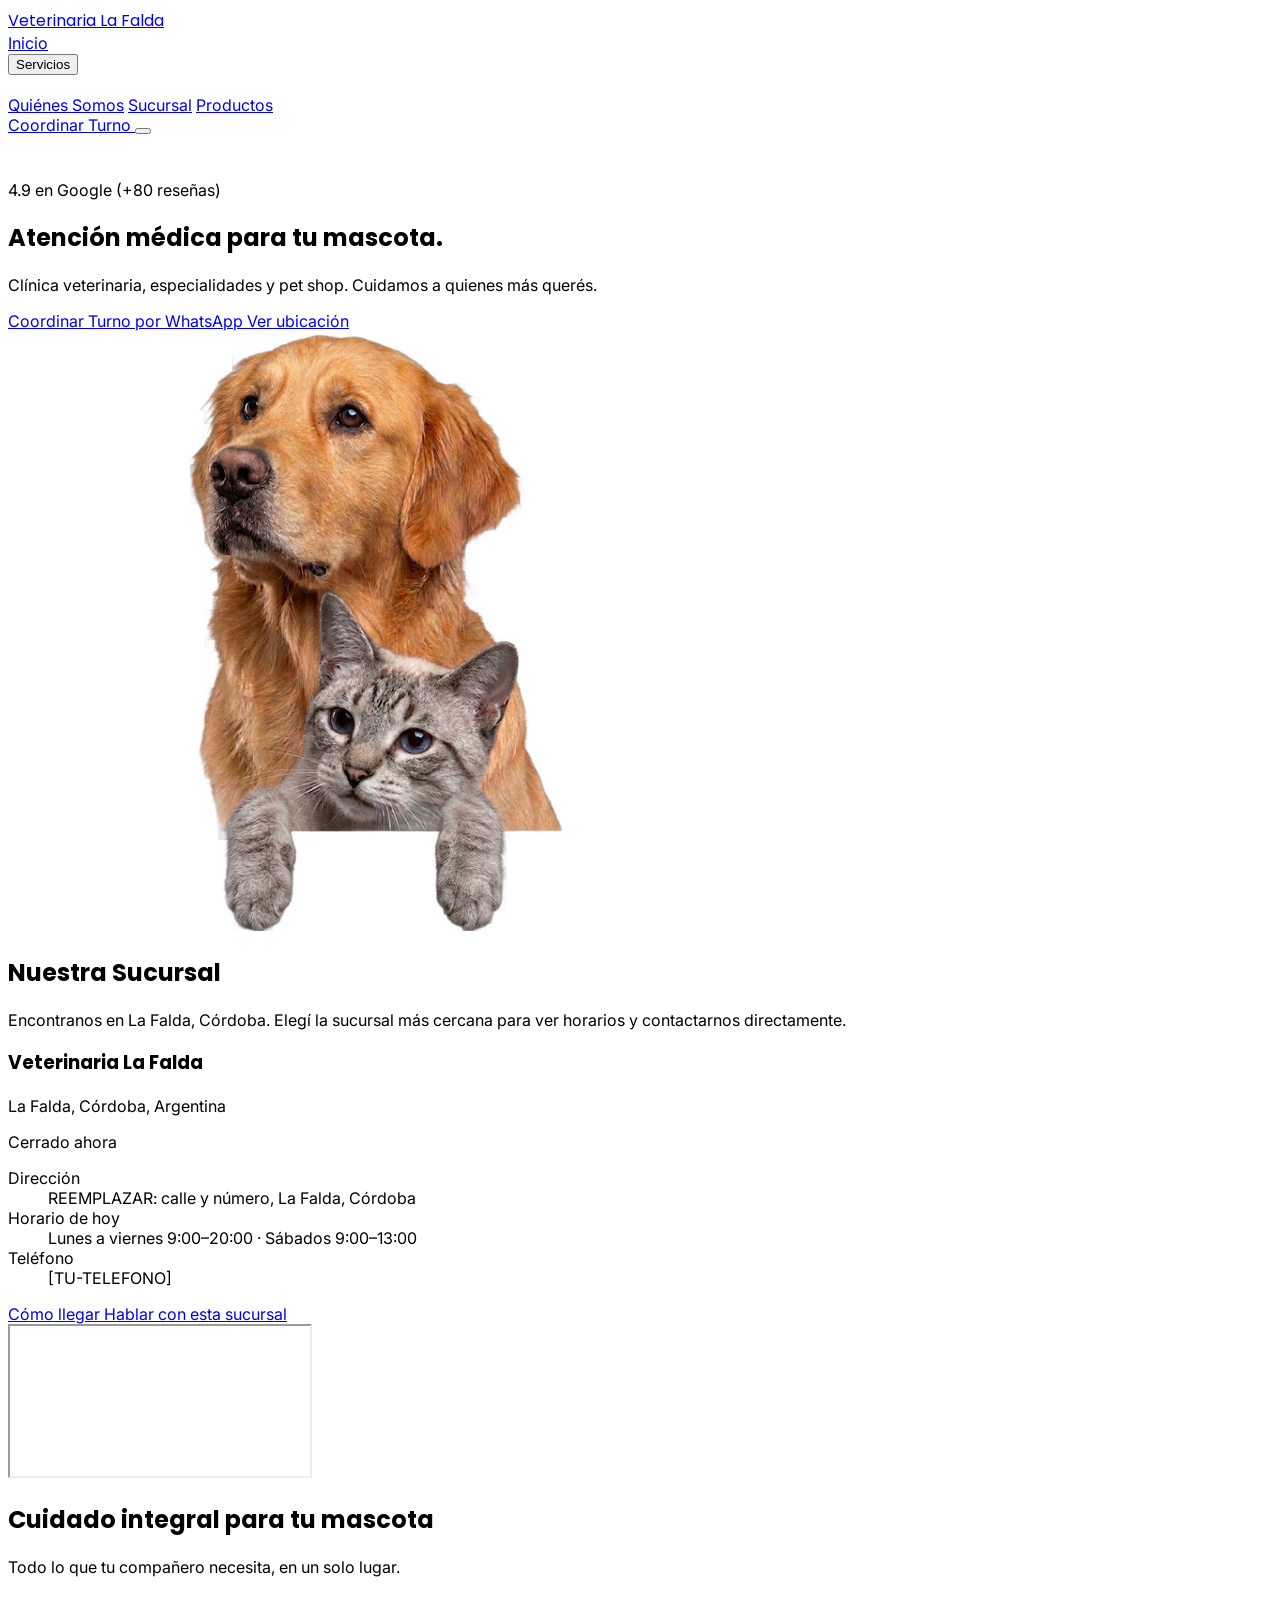
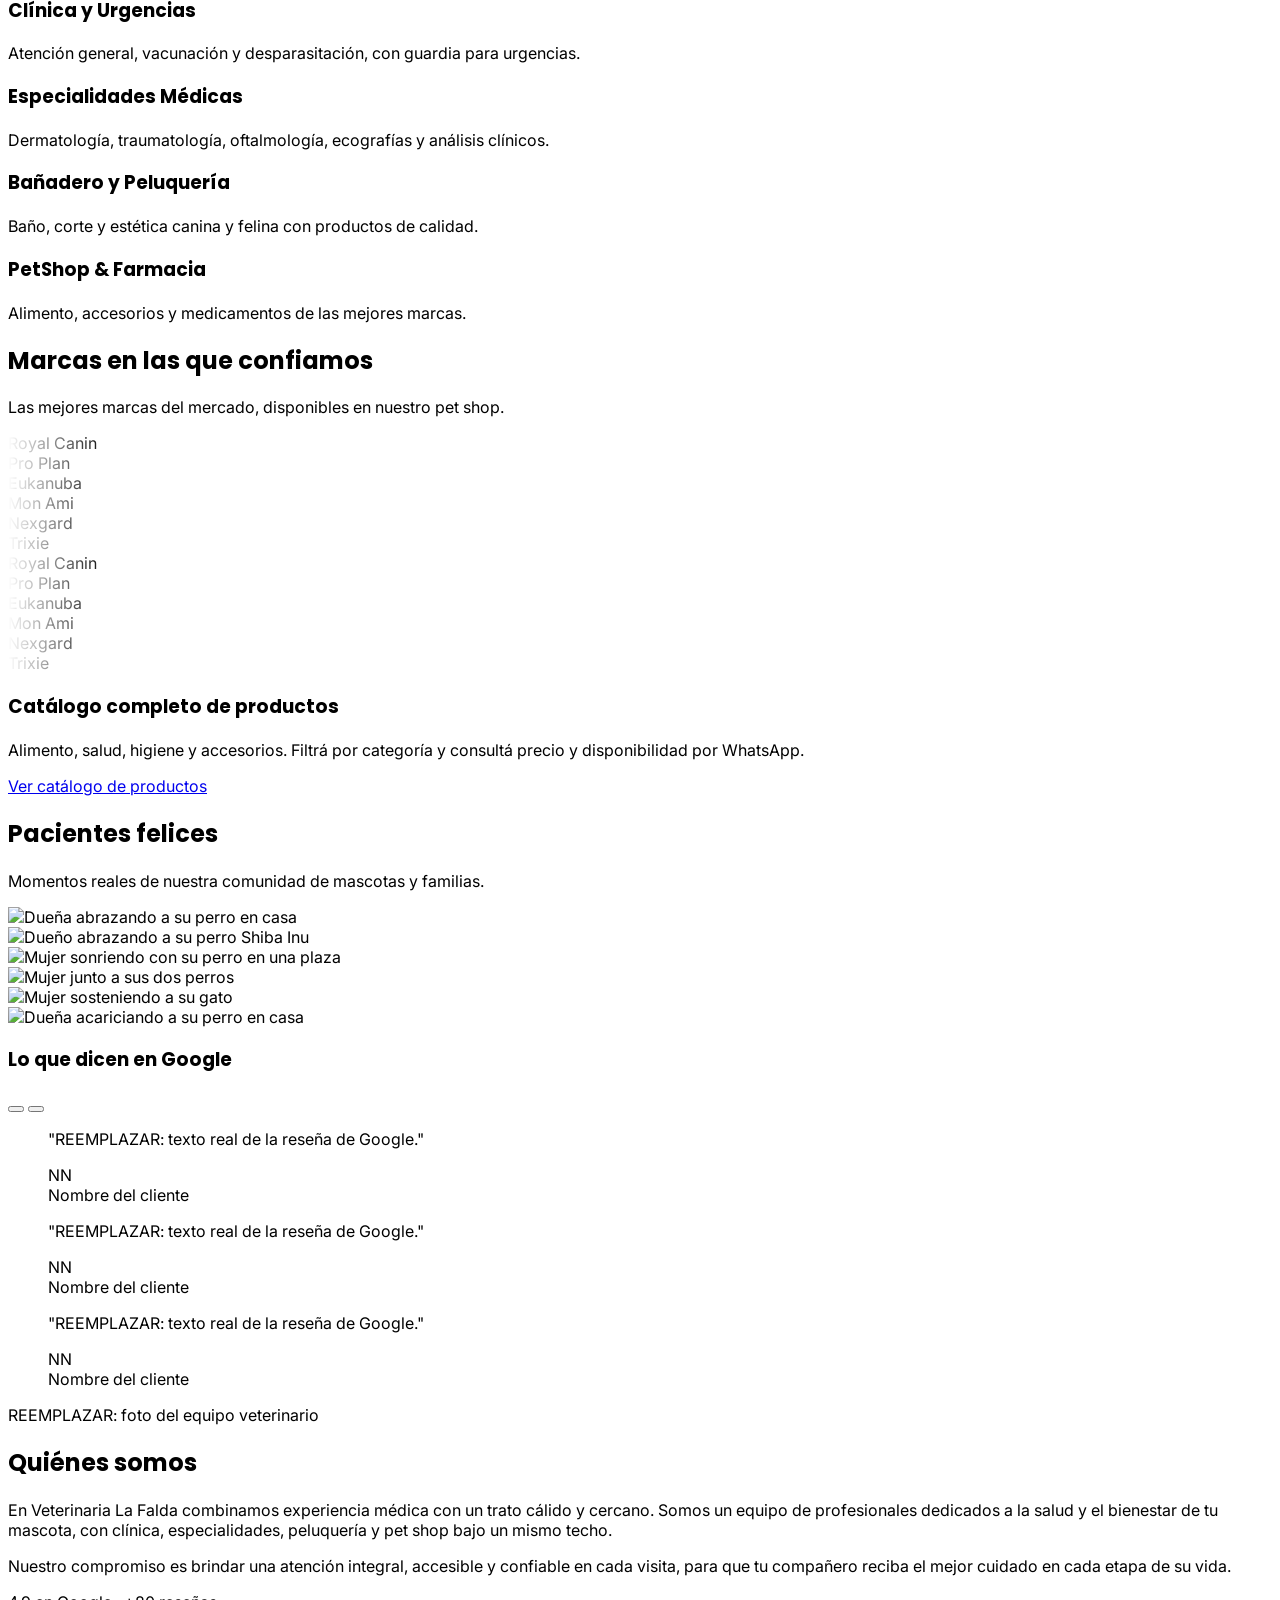
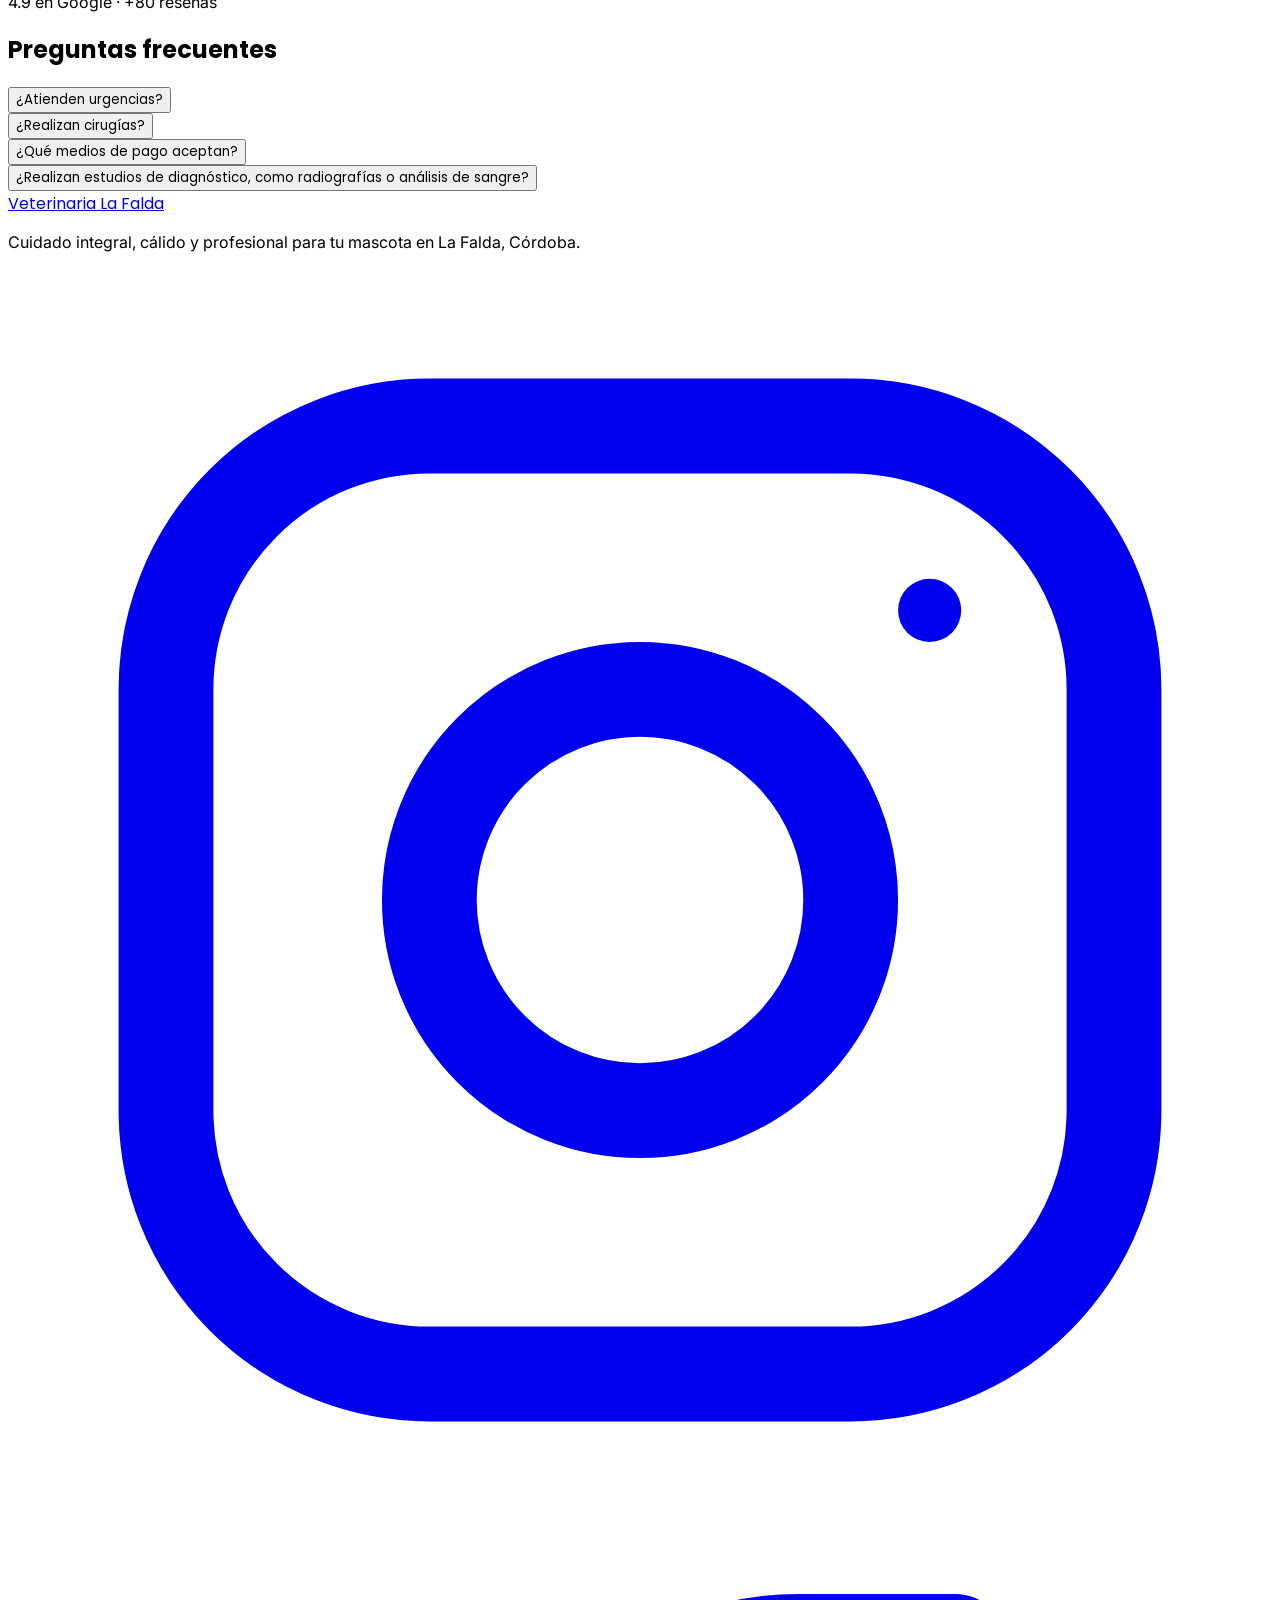
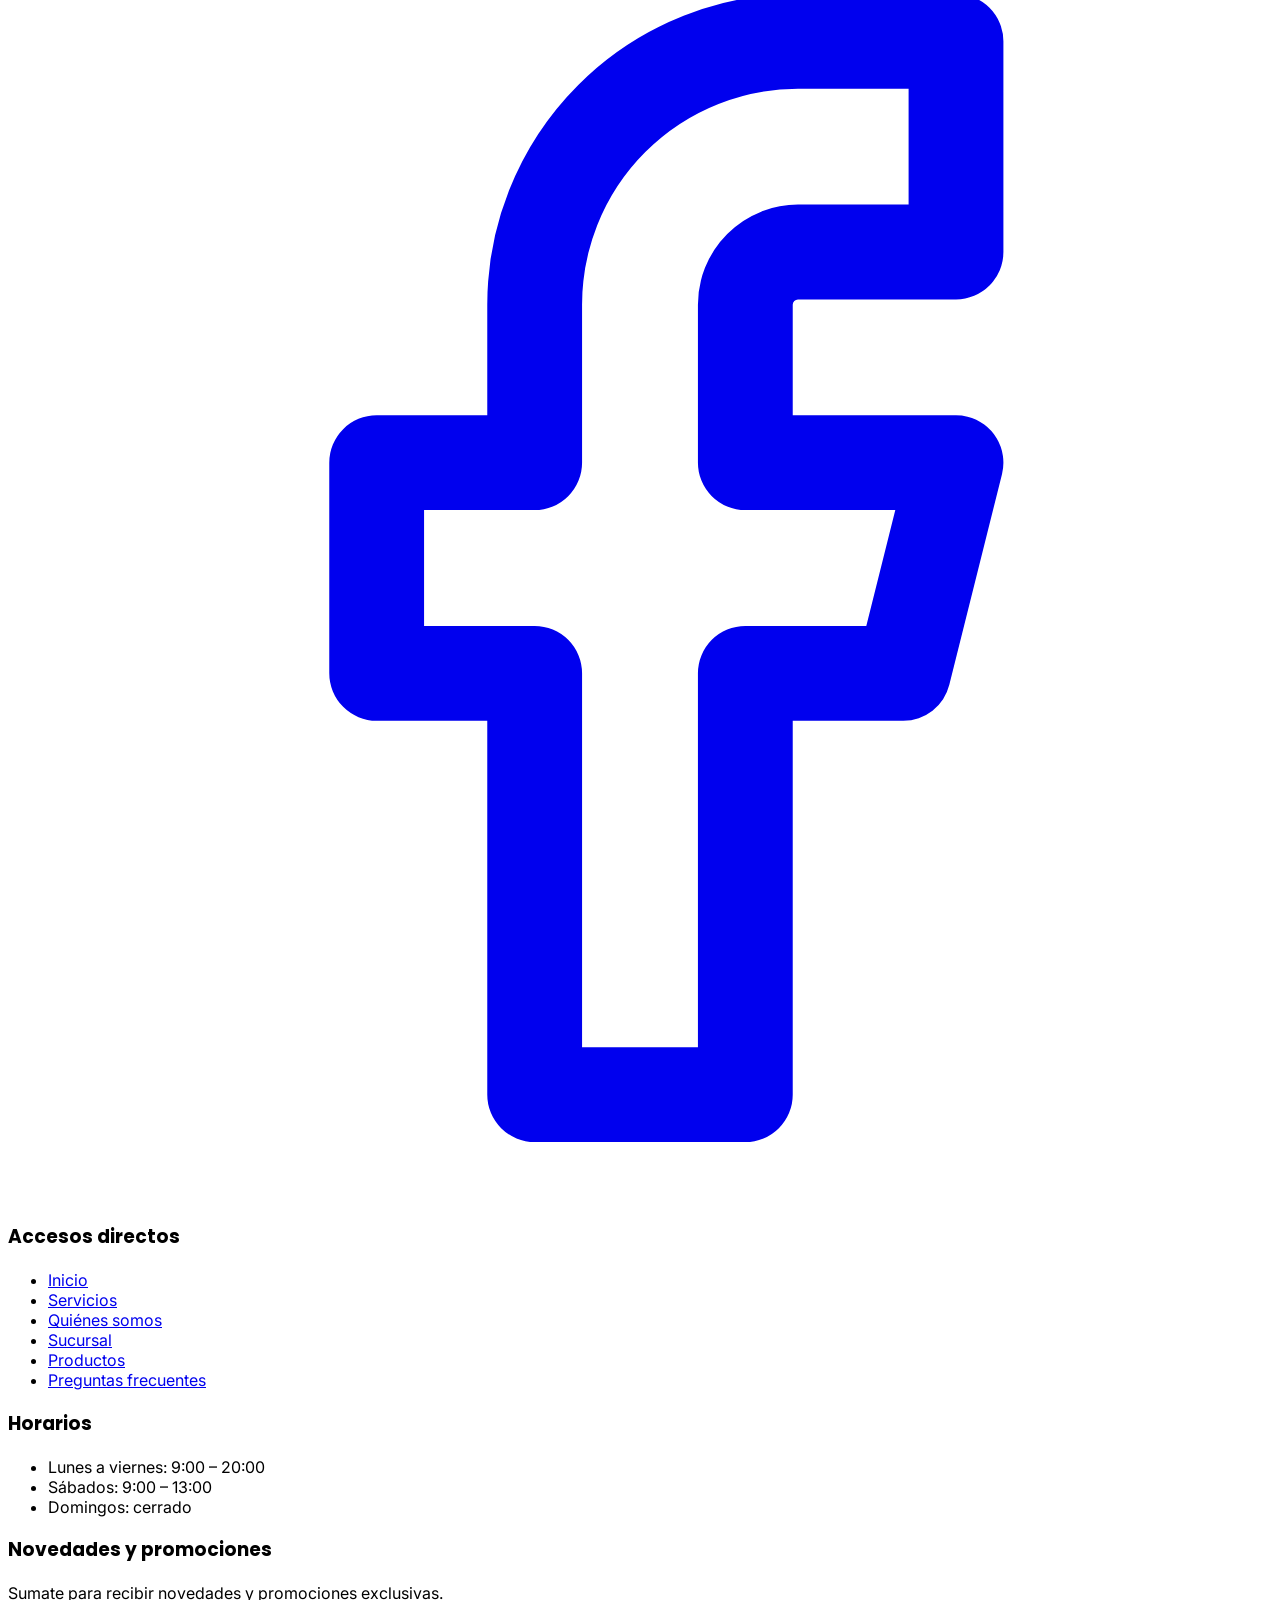
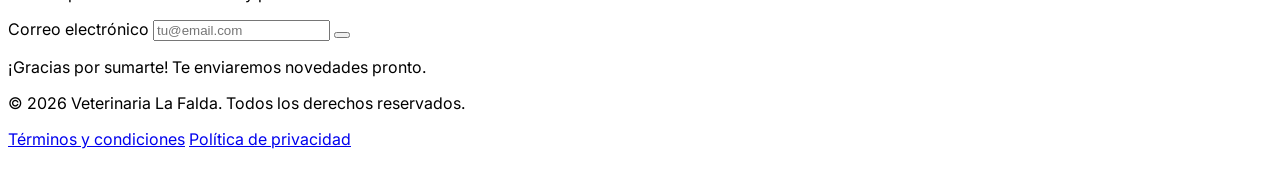
==== commit 96de4330: "Menu mobile: fondo solido, item activo celeste y animacion Problema: al abrir el menu hamburguesa lo" ====
--- a/index.html
+++ b/index.html
@@ -182,42 +182,59 @@
       </div>
     </div>
 
-    <!-- Menú mobile -->
-    <div
-      id="mobile-menu"
-      class="mobile-menu fixed inset-y-0 right-0 z-50 w-full max-w-sm bg-white shadow-2xl md:hidden"
-      aria-hidden="true"
-    >
-      <div class="flex items-center justify-between px-5 h-16 border-b border-primary-100">
-        <span class="font-heading font-bold text-secondary-700">Menú</span>
-        <button id="mobile-menu-close" type="button" aria-label="Cerrar menú" class="flex h-10 w-10 items-center justify-center rounded-lg hover:bg-primary-50">
-          <i data-lucide="x" class="h-6 w-6"></i>
-        </button>
-      </div>
-      <nav class="flex flex-col p-5 gap-1" aria-label="Navegación mobile">
-        <a href="#inicio" class="rounded-lg px-4 py-3 text-base font-medium text-secondary-700 hover:bg-primary-50">Inicio</a>
-        <a href="#servicios" class="rounded-lg px-4 py-3 text-base font-medium text-secondary-700 hover:bg-primary-50">Servicios</a>
-        <a href="#quienes-somos" class="rounded-lg px-4 py-3 text-base font-medium text-secondary-700 hover:bg-primary-50">Quiénes Somos</a>
-        <a href="#sucursal" class="rounded-lg px-4 py-3 text-base font-medium text-secondary-700 hover:bg-primary-50">Sucursal</a>
-        <a href="productos.html" class="rounded-lg px-4 py-3 text-base font-medium text-secondary-700 hover:bg-primary-50">Productos</a>
-        <a
-          href="https://wa.me/5493548000000?text=Hola%2C%20quiero%20coordinar%20un%20turno"
-          target="_blank"
-          rel="noopener noreferrer"
-          class="mt-4 inline-flex items-center justify-center gap-2 rounded-full bg-primary-500 px-5 py-3 text-base font-semibold text-white"
-        >
-          <i data-lucide="message-circle" class="h-5 w-5"></i>
-          Coordinar Turno por WhatsApp
-        </a>
-      </nav>
+  </header>
+
+  <!-- Velo oscuro del menú mobile -->
+  <div
+    id="mobile-menu-backdrop"
+    class="mobile-menu-backdrop fixed inset-0 z-[55] bg-secondary-900/60 md:hidden"
+  ></div>
+
+  <!--
+    Menú mobile: va FUERA del <header> a propósito.
+    El header usa backdrop-blur, y un backdrop-filter distinto de "none" convierte al
+    elemento en bloque contenedor de sus descendientes position:fixed. Estando adentro,
+    el inset-y-0 del panel se resolvía contra la caja del header (64px de alto) en vez
+    del viewport: el fondo blanco medía 64px y los links quedaban sin fondo, pisando el
+    contenido de la página.
+    z-[55]/z-[60] para quedar por encima del botón flotante de WhatsApp (z-50).
+  -->
+  <div
+    id="mobile-menu"
+    class="mobile-menu fixed inset-y-0 right-0 z-[60] w-[85%] max-w-sm bg-white shadow-2xl md:hidden"
+    aria-hidden="true"
+  >
+    <div class="flex items-center justify-between px-5 h-16 border-b border-primary-100">
+      <span class="font-heading font-bold text-secondary-700">Menú</span>
+      <button id="mobile-menu-close" type="button" aria-label="Cerrar menú" class="flex h-10 w-10 items-center justify-center rounded-lg text-secondary-700 transition-colors hover:bg-primary-50">
+        <i data-lucide="x" class="h-6 w-6"></i>
+      </button>
     </div>
-  </header>
+    <nav class="flex flex-col p-5 gap-1" aria-label="Navegación mobile">
+      <a href="#inicio" class="mobile-nav-link rounded-lg px-4 py-3 text-base font-medium text-secondary-700 transition-colors hover:bg-primary-500 hover:text-white">Inicio</a>
+      <a href="#servicios" class="mobile-nav-link rounded-lg px-4 py-3 text-base font-medium text-secondary-700 transition-colors hover:bg-primary-500 hover:text-white">Servicios</a>
+      <a href="#quienes-somos" class="mobile-nav-link rounded-lg px-4 py-3 text-base font-medium text-secondary-700 transition-colors hover:bg-primary-500 hover:text-white">Quiénes Somos</a>
+      <a href="#sucursal" class="mobile-nav-link rounded-lg px-4 py-3 text-base font-medium text-secondary-700 transition-colors hover:bg-primary-500 hover:text-white">Sucursal</a>
+      <a href="productos.html" class="mobile-nav-link rounded-lg px-4 py-3 text-base font-medium text-secondary-700 transition-colors hover:bg-primary-500 hover:text-white">Productos</a>
+      <a
+        href="https://wa.me/5493548000000?text=Hola%2C%20quiero%20coordinar%20un%20turno"
+        target="_blank"
+        rel="noopener noreferrer"
+        class="mt-4 inline-flex items-center justify-center gap-2 rounded-full bg-primary-500 px-5 py-3.5 text-sm font-semibold text-white transition-colors hover:bg-primary-600"
+      >
+        <i data-lucide="message-circle" class="h-5 w-5 shrink-0"></i>
+        Coordinar Turno por WhatsApp
+      </a>
+    </nav>
+  </div>
 
   <main>
     <!-- ===================== HERO ===================== -->
     <!-- Nota: sin overflow-hidden a propósito, para que la imagen del perro y el gato pueda sobresalir hacia la sección de abajo -->
     <section id="inicio" class="relative bg-gradient-to-b from-primary-50 to-white">
-      <div class="max-w-7xl mx-auto px-4 sm:px-6 lg:px-8 -mt-5 pt-0 pb-16 md:-mt-6 md:pt-0 md:pb-0 grid md:grid-cols-2 gap-12 items-center">
+      <!-- Nota: en mobile se usa pt-6 (padding) y no mt-6 (margen): el margen del primer hijo
+           colapsa fuera de la section y dejaría una franja blanca sin el degradado celeste. -->
+      <div class="max-w-7xl mx-auto px-4 sm:px-6 lg:px-8 mt-0 pt-6 pb-0 md:-mt-6 md:pt-0 md:pb-0 grid md:grid-cols-2 gap-12 items-center">
         <div>
           <span class="inline-flex items-center gap-2 rounded-full bg-white px-4 py-2 text-sm font-semibold text-secondary-700 shadow-sm ring-1 ring-primary-100">
             <span class="flex text-amber-400" aria-hidden="true">
@@ -267,7 +284,7 @@
             width="569"
             height="600"
             fetchpriority="high"
-            class="relative mx-auto block w-full max-w-sm md:max-w-md lg:max-w-lg md:translate-y-[74px] lg:translate-y-[90px] drop-shadow-2xl"
+            class="relative mx-auto block w-full max-w-sm md:max-w-md lg:max-w-lg translate-y-[64px] md:translate-y-[74px] lg:translate-y-[90px] drop-shadow-2xl"
           />
         </div>
       </div>
--- a/css/style.css
+++ b/css/style.css
@@ -128,12 +128,83 @@
   transform: translateY(0);
 }
 
-/* Menú mobile */
+/* ---------- Menú mobile (drawer lateral) ---------- */
+
+/*
+  Panel: cerrado se saca del viewport y además se apaga con visibility +
+  pointer-events, para que no quede una franja invisible clickeable ni
+  scroll horizontal fantasma a la derecha.
+*/
 .mobile-menu {
   transform: translateX(100%);
-  transition: transform 0.3s ease;
+  visibility: hidden;
+  pointer-events: none;
+  transition: transform 0.35s cubic-bezier(0.22, 1, 0.36, 1), visibility 0.35s;
 }
 
 .mobile-menu.is-open {
   transform: translateX(0);
-}
+  visibility: visible;
+  pointer-events: auto;
+}
+
+/* Velo oscuro detrás del panel */
+.mobile-menu-backdrop {
+  opacity: 0;
+  visibility: hidden;
+  pointer-events: none;
+  transition: opacity 0.3s ease, visibility 0.3s;
+}
+
+.mobile-menu-backdrop.is-open {
+  opacity: 1;
+  visibility: visible;
+  pointer-events: auto;
+}
+
+/*
+  Entrada en cascada de los items: cada hijo del <nav> entra desplazado desde
+  la derecha con un retardo creciente, arrancando cuando el panel ya avanzó.
+*/
+.mobile-menu nav > * {
+  opacity: 0;
+  transform: translateX(16px);
+  transition: opacity 0.3s ease, transform 0.3s ease;
+}
+
+.mobile-menu.is-open nav > * {
+  opacity: 1;
+  transform: translateX(0);
+}
+
+.mobile-menu.is-open nav > *:nth-child(1) { transition-delay: 0.12s; }
+.mobile-menu.is-open nav > *:nth-child(2) { transition-delay: 0.18s; }
+.mobile-menu.is-open nav > *:nth-child(3) { transition-delay: 0.24s; }
+.mobile-menu.is-open nav > *:nth-child(4) { transition-delay: 0.30s; }
+.mobile-menu.is-open nav > *:nth-child(5) { transition-delay: 0.36s; }
+.mobile-menu.is-open nav > *:nth-child(6) { transition-delay: 0.42s; }
+
+/*
+  Item activo (página actual o sección en pantalla): celeste con letras blancas.
+  Se antepone .mobile-menu para ganarle en especificidad a las utilidades de
+  Tailwind del propio link (text-secondary-700, etc.).
+*/
+.mobile-menu .mobile-nav-link[aria-current] {
+  background-color: var(--color-primary);
+  color: #fff;
+  font-weight: 600;
+}
+
+/* Accesibilidad: sin desplazamientos ni cascada si el usuario reduce el movimiento */
+@media (prefers-reduced-motion: reduce) {
+  .mobile-menu,
+  .mobile-menu-backdrop,
+  .mobile-menu nav > * {
+    transition-duration: 0.01ms;
+    transition-delay: 0ms;
+  }
+
+  .mobile-menu nav > * {
+    transform: none;
+  }
+}
